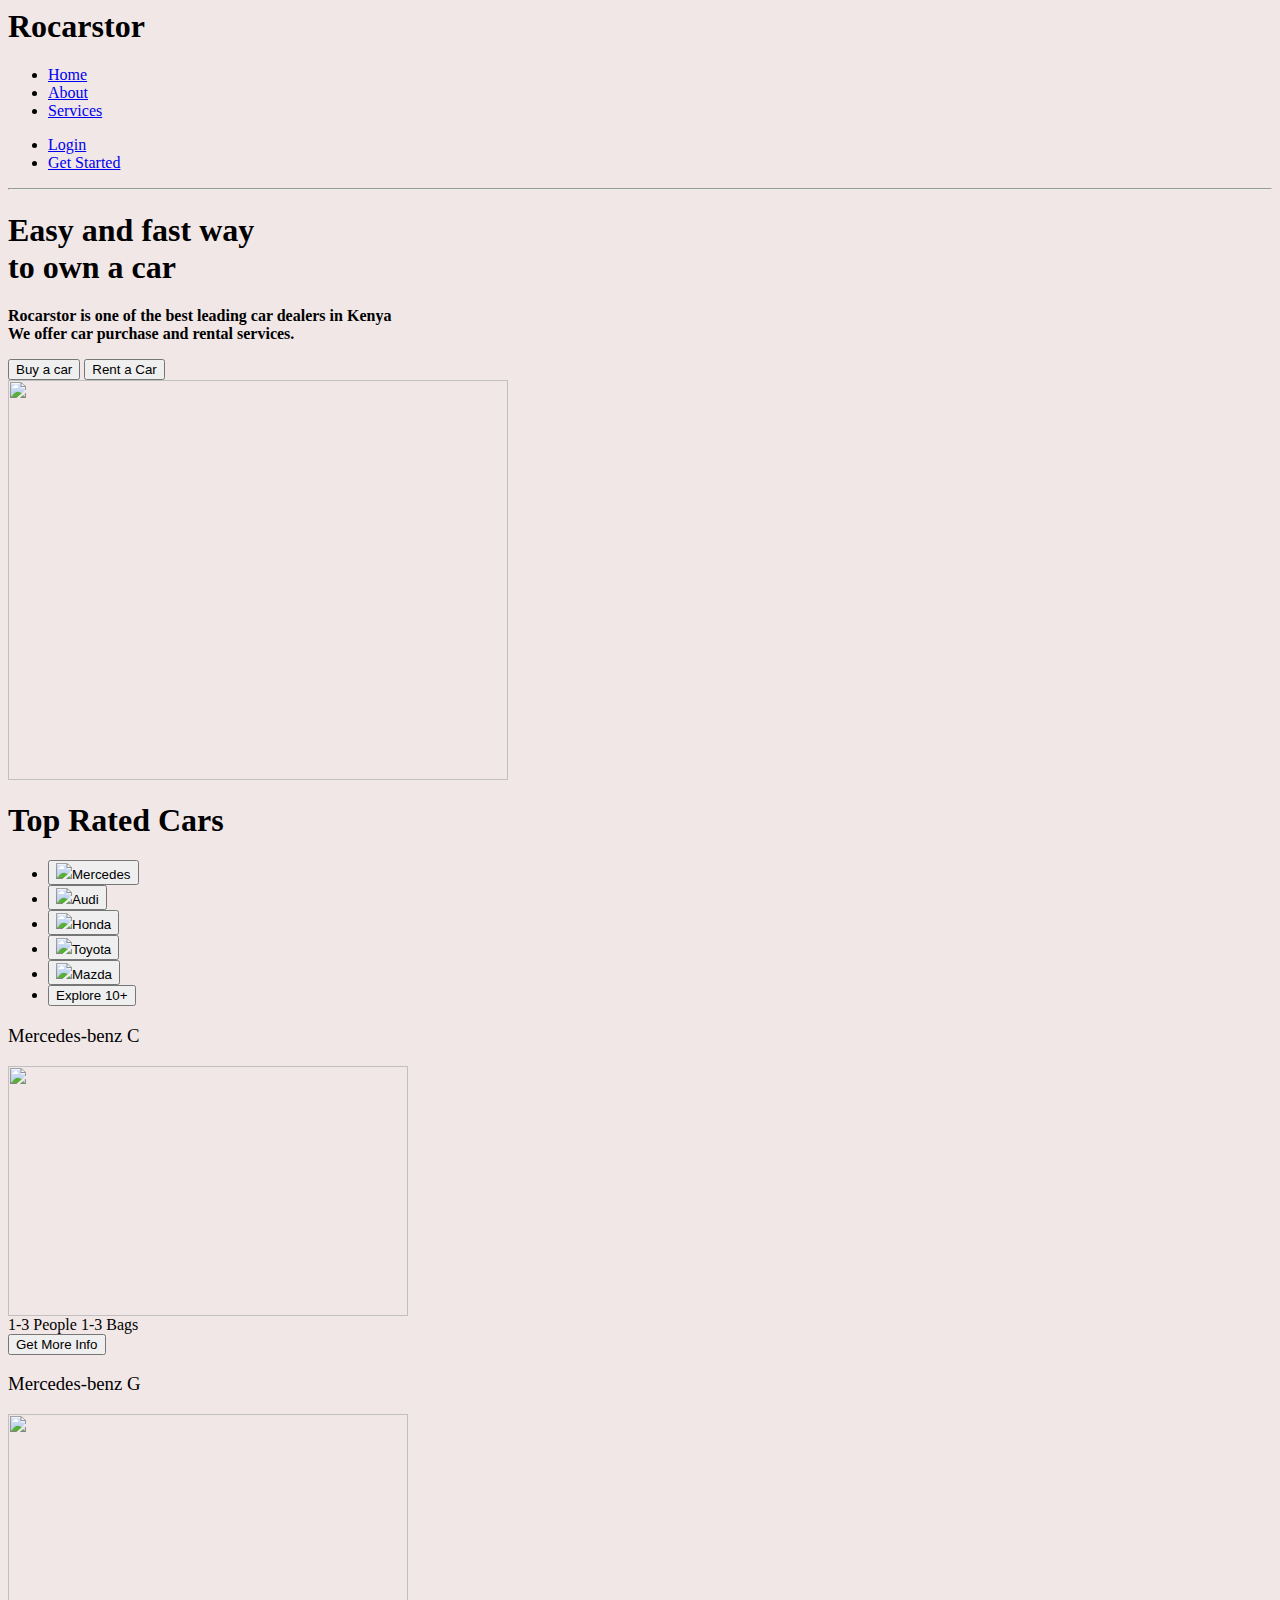
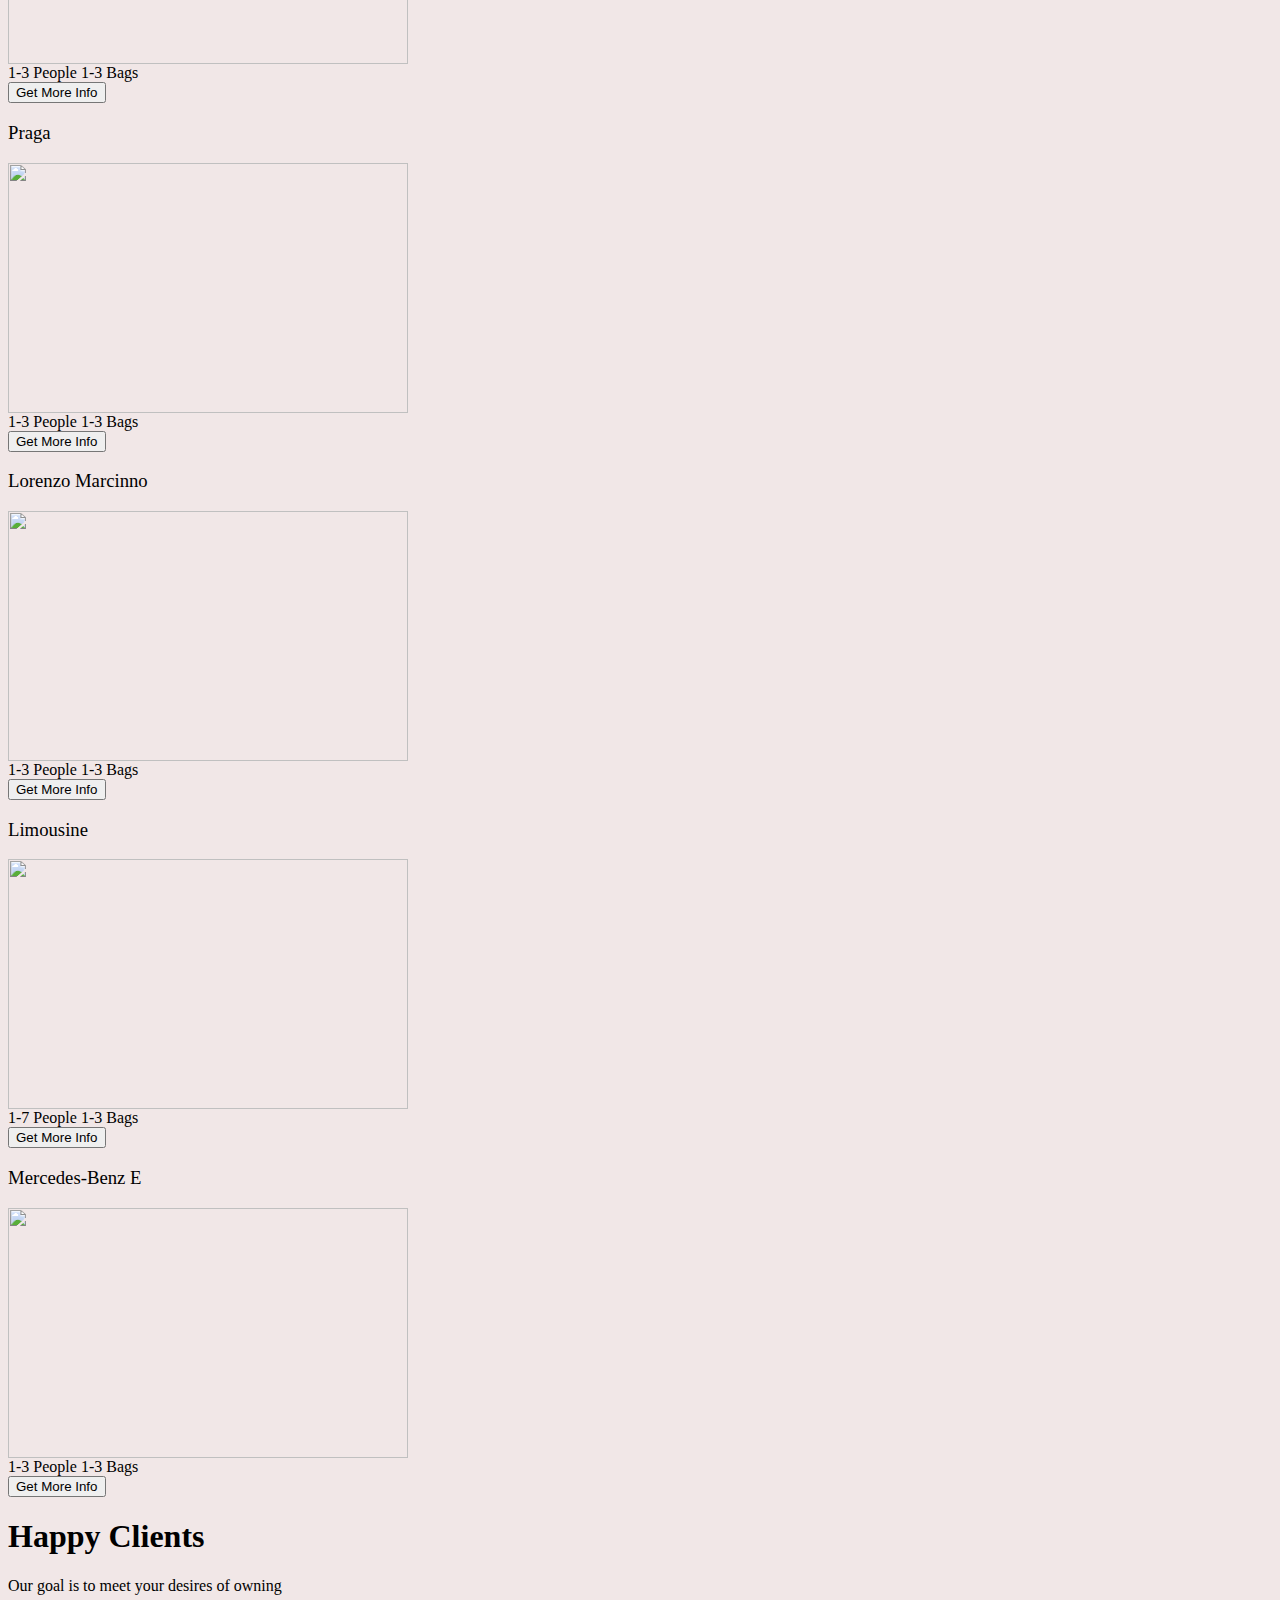
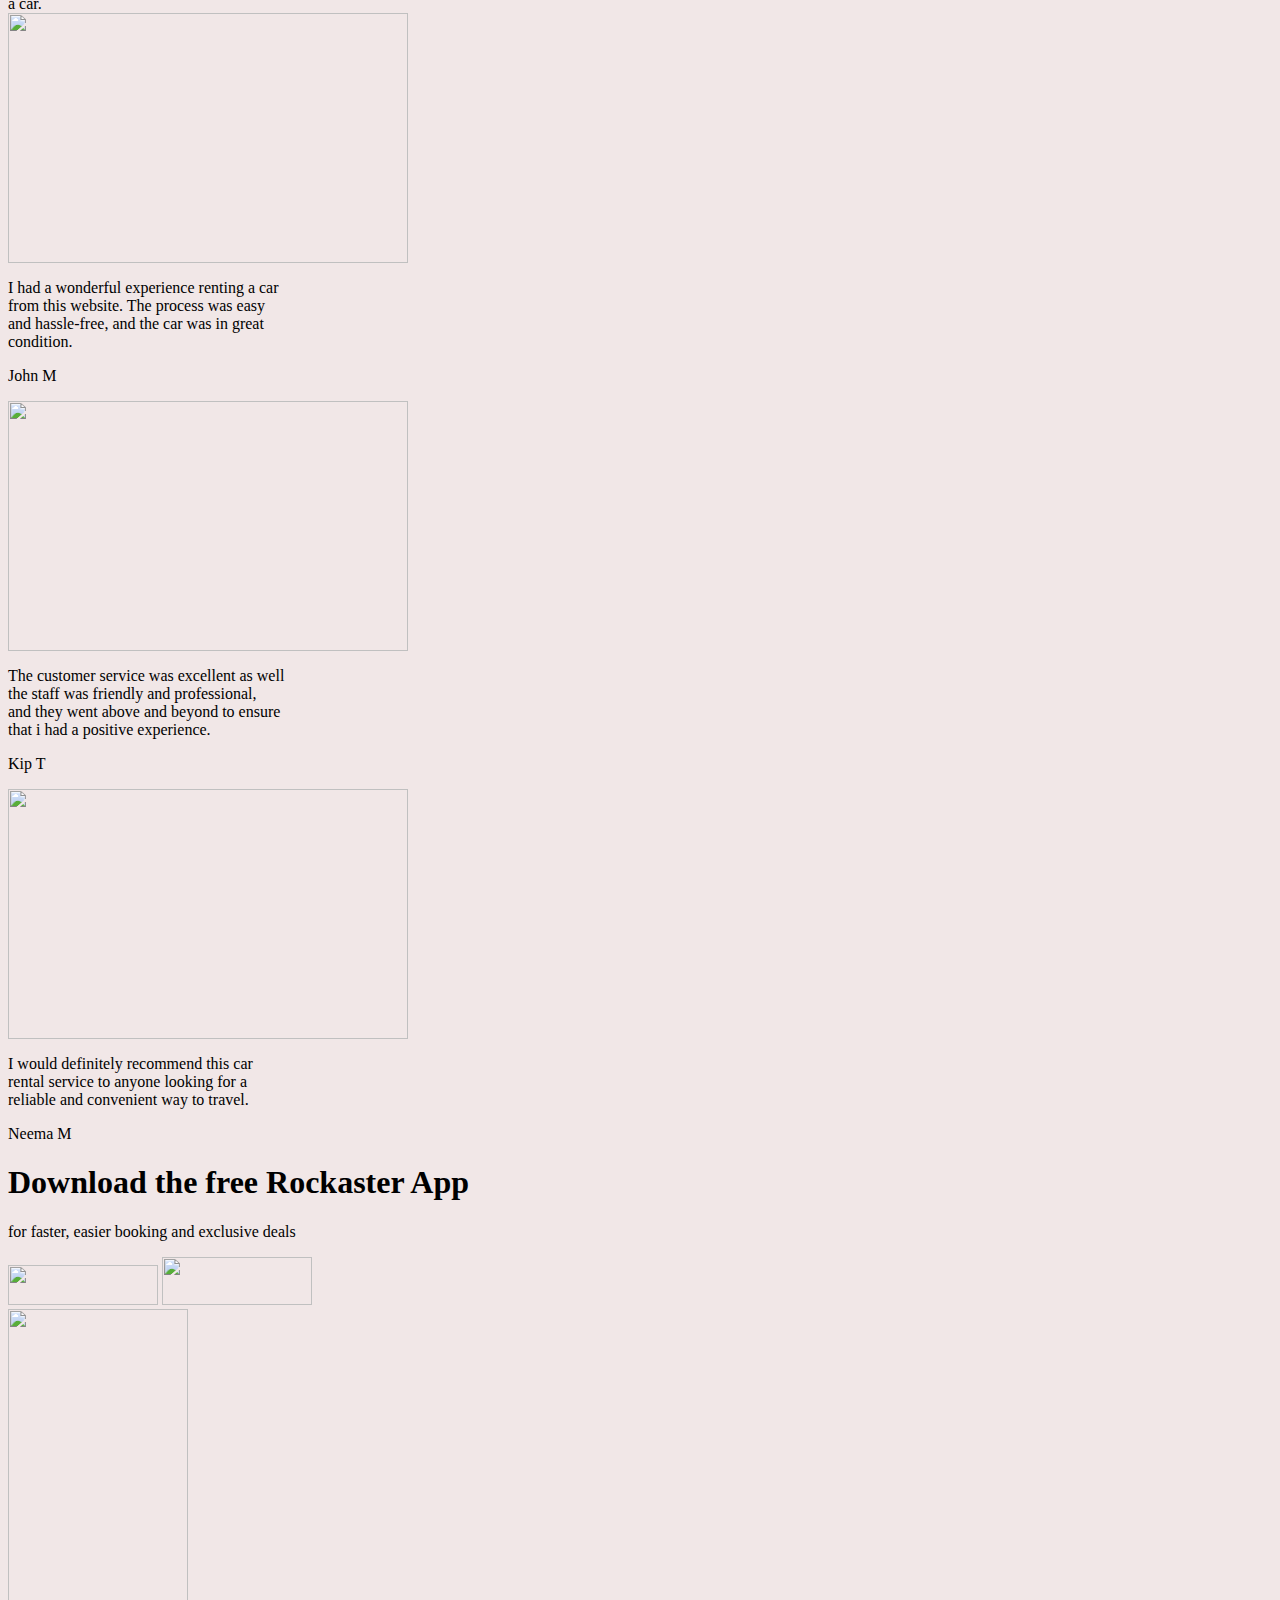
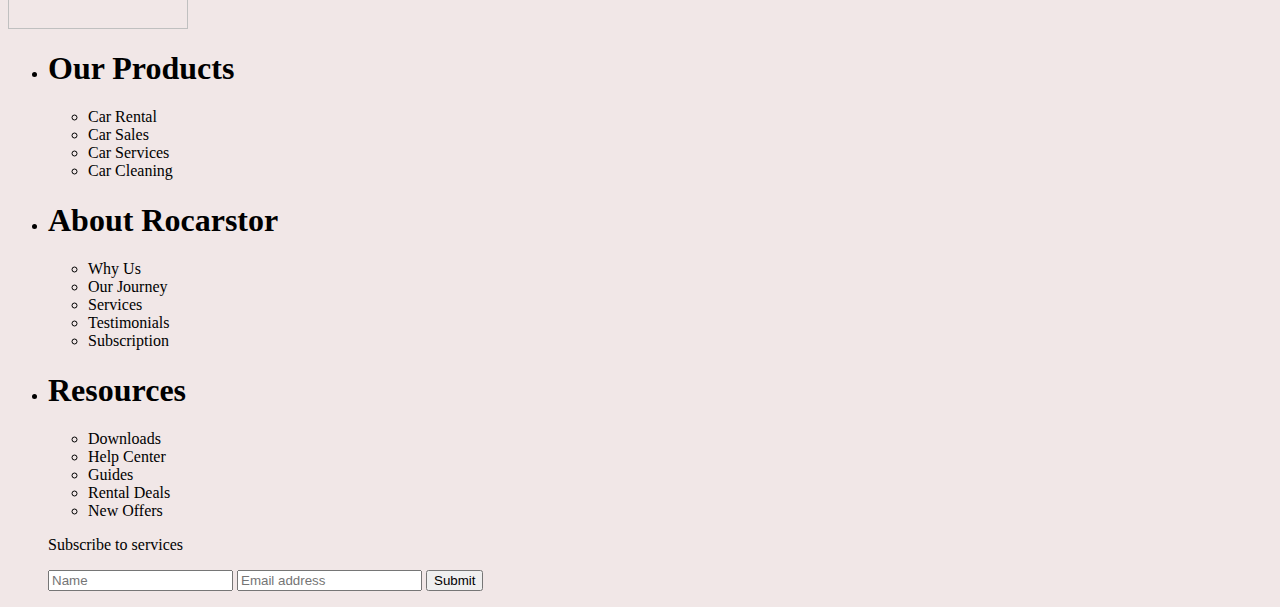
==== index.html @ 13758d60 "index.html" ====
<html lang="en">
    <head>
        <meta charset="UTF-8">
        <meta http-equiv="X-UA-Compatible" content="IE=edge">
        <meta name="viewport" content="width=device-width, initial-scale=1.0">
        <link rel="stylesheet" href="./styles.css">
        <title>Rocarstor</title>
    </head>
    <body>
        <div class="header">
            <h1>Rocarstor</h1>
            <ul class="list1">
                <li><a href="#home">Home</a></li>
                <li><a href="#about">About</a></li>
                <li><a href="#services">Services</a></li>
            </ul>
            <ul class="list2">
                <li><a href="./Login/login.html">Login</a></li>
                <li id="getstarted"><a href="./Login/signup.html">Get Started</a></li>
            </ul>
        </div>
        <hr>
        <div class="body">
            <div class ="one">
                <div class="one-text">
                <h1>Easy and fast way <br>to own a car</h1>
                <p id="rocastar">Rocarstor is one of the best leading car dealers in Kenya<br>
                    We offer car purchase and rental services.</p> 
                    <button class="button-buy">Buy a car</button>
                    <button class="button-rent">Rent a Car</button>
                </div>
                <img class="land" src="./Assets./image 1.png" height="400px" width="500px">
            </div>
            <section id="two">
                <h1>Top Rated Cars</h1>
                <ul>
                    <li><a href="https://www.mercedes-benz.com/en/"><button class="types"><img class="image-icons" src="./Assets./mercedes" />Mercedes</button></a></li>
                    <li><a href="https://www.audi.com/en.html"><button class="types"><img class="image-icons" src="./Assets./audi.png" />Audi</button></a></li>
                    <li><a href="https://www.honda.com/"><button class="types"><img class="image-icons" src="./Assets./honda.png" />Honda</button></a></li>
                    <li><a href="https://www.toyota.com/"><button class="types"><img class="image-icons" src="./Assets./toyots.png" />Toyota</button></a></li>
                    <li><a href="https://www.mazda.com/"><button class="types"><img class="image-icons" src="./Assets./mazda.png" />Mazda</button></a></li>
                    <li><button>Explore 10+</button></li>
    
                </ul>
            </section>
           
         </div>
             <div class="container">
                <section class="car1">
                    <h3>Mercedes-benz C</h3>
                    <img src="./Assets./car images/Rectangle 4.png" height="250px" width="400px">
                    <div class="people1">
                        1-3 People 
                        1-3 Bags
                    </div>
                    <button>Get More Info</button>
                </section>
                <section class="car1">
                    <h3>Mercedes-benz G</h3>
                    <img src="./Assets./car images/Rectangle 5.png" height="250px" width="400px">
                    <div class="people1">
                        1-3 People
                        1-3 Bags
                    </div>
                    <button>Get More Info</button>
                </section>
                <section class="car1">
                    <h3>Praga</h3>
                    <img src="./Assets./car images/Rectangle 6.png" height="250px" width="400px">
                    <div class="people1">
                        1-3 People
                        1-3 Bags
                    </div>
                    <button>Get More Info</button>
                </section>
            </div>
            <div class="container">
            <section class="car1">
                <h3>Lorenzo Marcinno</h3>
                <img src="./Assets./car images/Rectangle 4-1.png" height="250px" width="400px">
                <div class="people1">
                    1-3 People
                    1-3 Bags
                </div>
                <button>Get More Info</button>
            </section>
            <section class="car1">
                <h3>Limousine</h3>
                <img src="./Assets./car images/Rectangle 5-1.png" height="250px" width="400px">
                <div class="people1">
                    1-7 People
                    1-3 Bags
                </div>
                <button>Get More Info</button>
            </section>
            <section class="car1">
                <h3>Mercedes-Benz E</h3>
                <img src="./Assets./car images/Rectangle 6-1.png" height="250px" width="400px">
                <div class="people1">
                    1-3 People
                    1-3 Bags
                </div>
                <button>Get More Info</button>
            </section>
            </div>
    
        
        <div class="clients">
                <h1>Happy Clients</h1>
                Our goal is to meet your desires of owning <br> a car.
        </div>
        <div class="container">
            <section class="clients">
                <img src="./Assets./image 8.png" height="250px" width="400px">
                <p>I had a wonderful experience renting a car <br> from this website.
                    The process was easy<br> and hassle-free, and the car was in great<br>condition.</p> 
                <p class="name">John M</p>
            </section>
    
            <section class="clients">
                <img src="./Assets./image 8.png" height="250px" width="400px">
                <p>The customer service was excellent as well <br> the staff was friendly and professional, <br>
                and they went above and beyond to ensure<br> that i had a positive experience.</p>
                <p class="name">Kip T</p>
            </section>
                <section class="clients">
                    <img src="./Assets./image 8.png" height="250px" width="400px">
                    <p>I would definitely recommend this car <br> rental service to anyone looking for a <br> reliable and convenient 
                    way to travel.</p>
                    <p class="name">Neema M</p>
            </section>
         </div>
         <div class="download">
            <div class="first">
                <div class="txt">
                    <h1>
                        Download the free Rockaster App
                    </h2>
                    <p>for faster, easier booking and exclusive deals</p>
                </div>
                <div class="imgs">
                    <img src="./Assets./App store.png" height="40px" width="150px">
                    <img src="./Assets./Mobiles/Google play store.png" height="48px" width="150px" >
                </div>
            </div>
            <img id="downloads3" src="./Assets./Mobiles/car-rental 1.png" height="320px" width="180px"> 
         </div>
    
        <footer>
            <div class="footer">
                <ul class="list3">
                    <li class="services"><h1>Our Products</h1>
                        <ul>
                            <li>Car Rental</li>
                            <li>Car Sales</li>
                            <li>Car Services</li>
                            <li>Car Cleaning</li>
                        </ul>
                    </li>
                    
                    <li class="about"><h1>About Rocarstor</h1>
                        <ul>
                            <li>Why Us</li>
                            <li>Our Journey</li>
                            <li>Services</li>
                            <li>Testimonials</li>
                            <li>Subscription</li>
                        </ul>
                    </li>
                    
                    <li class="resources"><h1>Resources</h1>
                        <ul>
                            <li>Downloads</li>
                            <li>Help Center</li>
                            <li>Guides</li>
                            <li>Rental Deals</li>
                            <li>New Offers</li>
                        </ul>
                    </li>
                    <form>
                        <p>Subscribe to services</p>
                        <input type="text" placeholder="Name">
                        <input type="email" placeholder="Email address">
                        <input type="submit" value="Submit">
                    </form>
                </ul>
            </div>
        </footer>
    </body>
    </html>
---- styles.css ----
body{
    background-color: rgb(241,231,231)
}
.biko{
    height: 400px;
    width: 400px;
    float: right;
}
nav{
    margin-top: 0PX;
    padding-top: 0PX;
    background-color: grey;
}
nav li{
    font-size: 20px;
    padding: 10px;
    margin: 0px;
    display: inline-block;
    word-wrap: 100%;
}
.colum{
    float: left;
    width: 50%;
}
.mmh{
    color: black;
    font-family: sans-serif;
    font-size: xx-large;
    font-weight: 600;
}
.one ,hi{
    font-family: 'Times New Roman', Times, serif;
    font-weight: bold;

}
.three{
font-family: 'Times New Roman', Times, serif;
background-color: antiquewhite;
font-size: medium;
font-weight: 200;
}

.four{
    display: flex;
    display: inline-block;
}
h3.bio-header {
    font-size: 40px;
    top: -50px;
    font-family: 'Lucida Sans', 'Lucida Sans Regular', 'Lucida Grande', 'Lucida Sans Unicode', Geneva, Verdana, sans-serif;

}
.five{
    font-family: italic;
    flex-wrap: wrap;
    background-color: rgb(201, 230, 230);
    
}
h3{
    font-weight: 500;
}
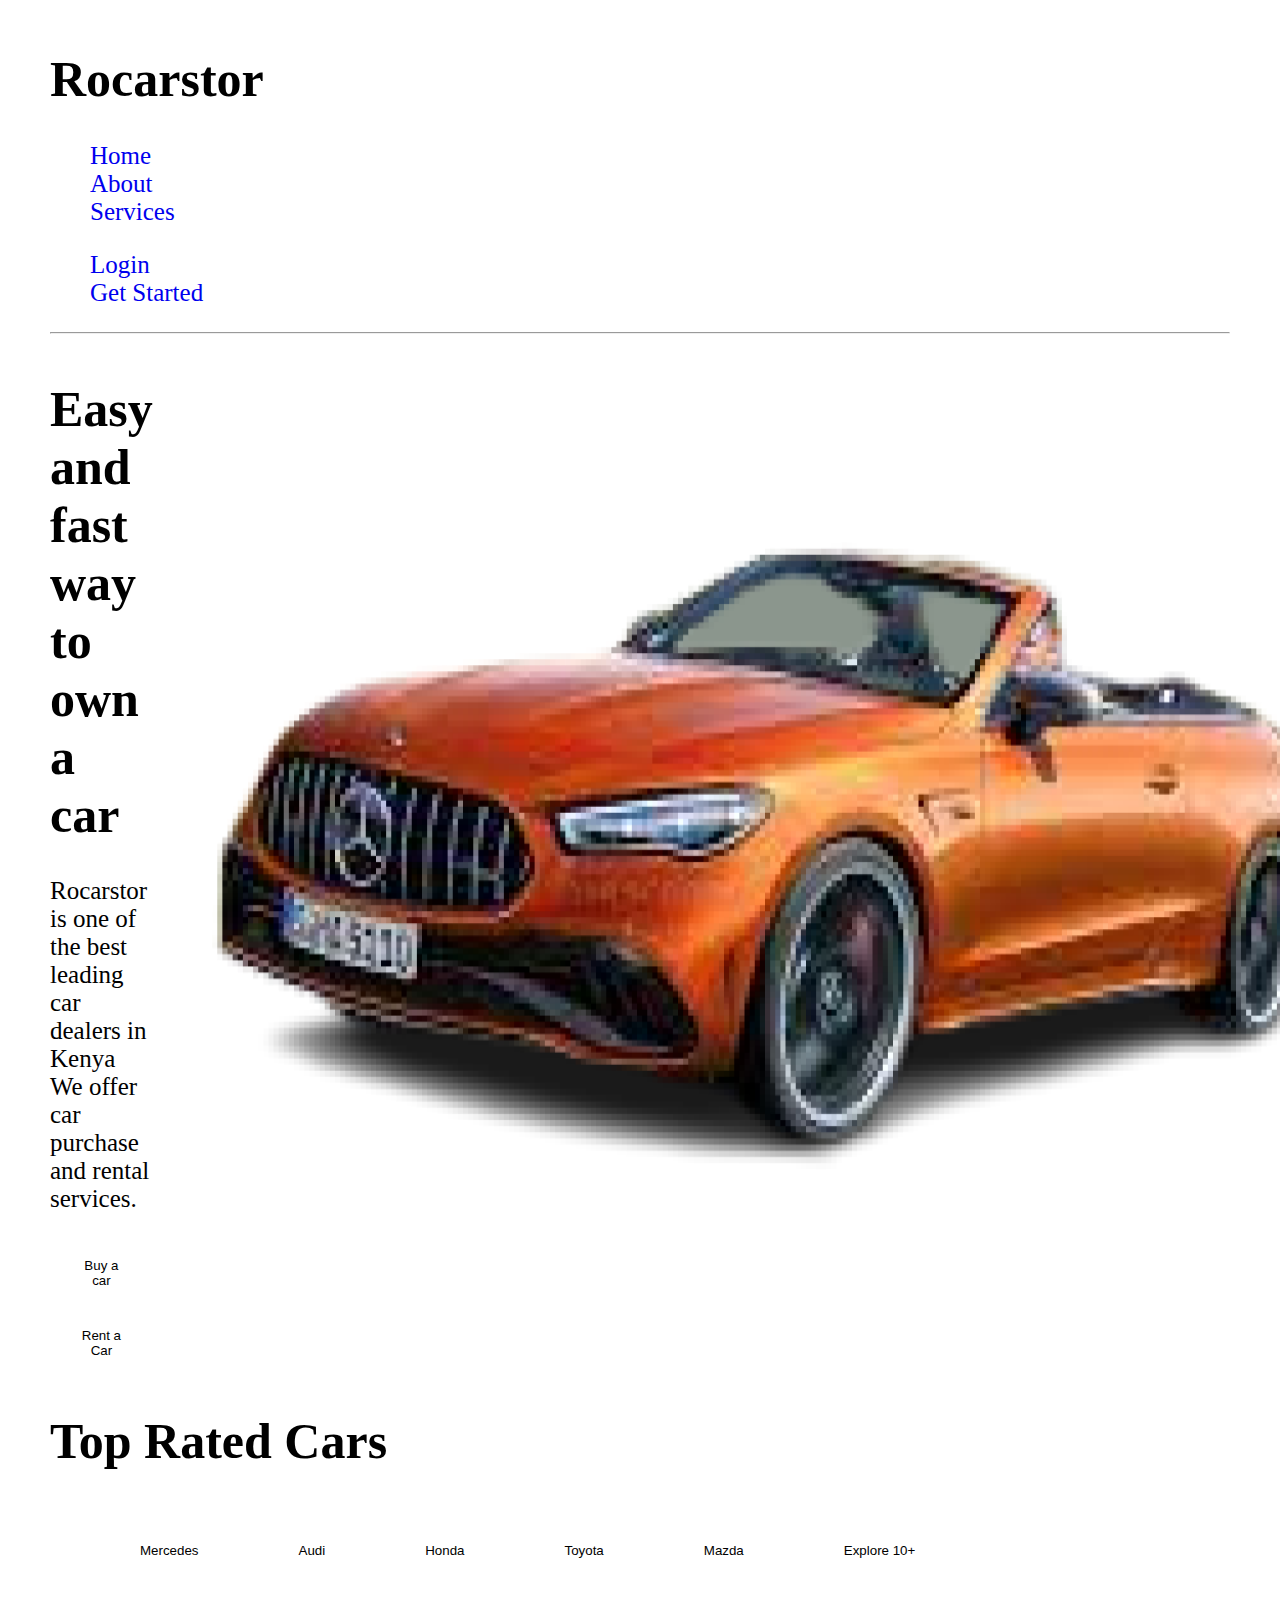
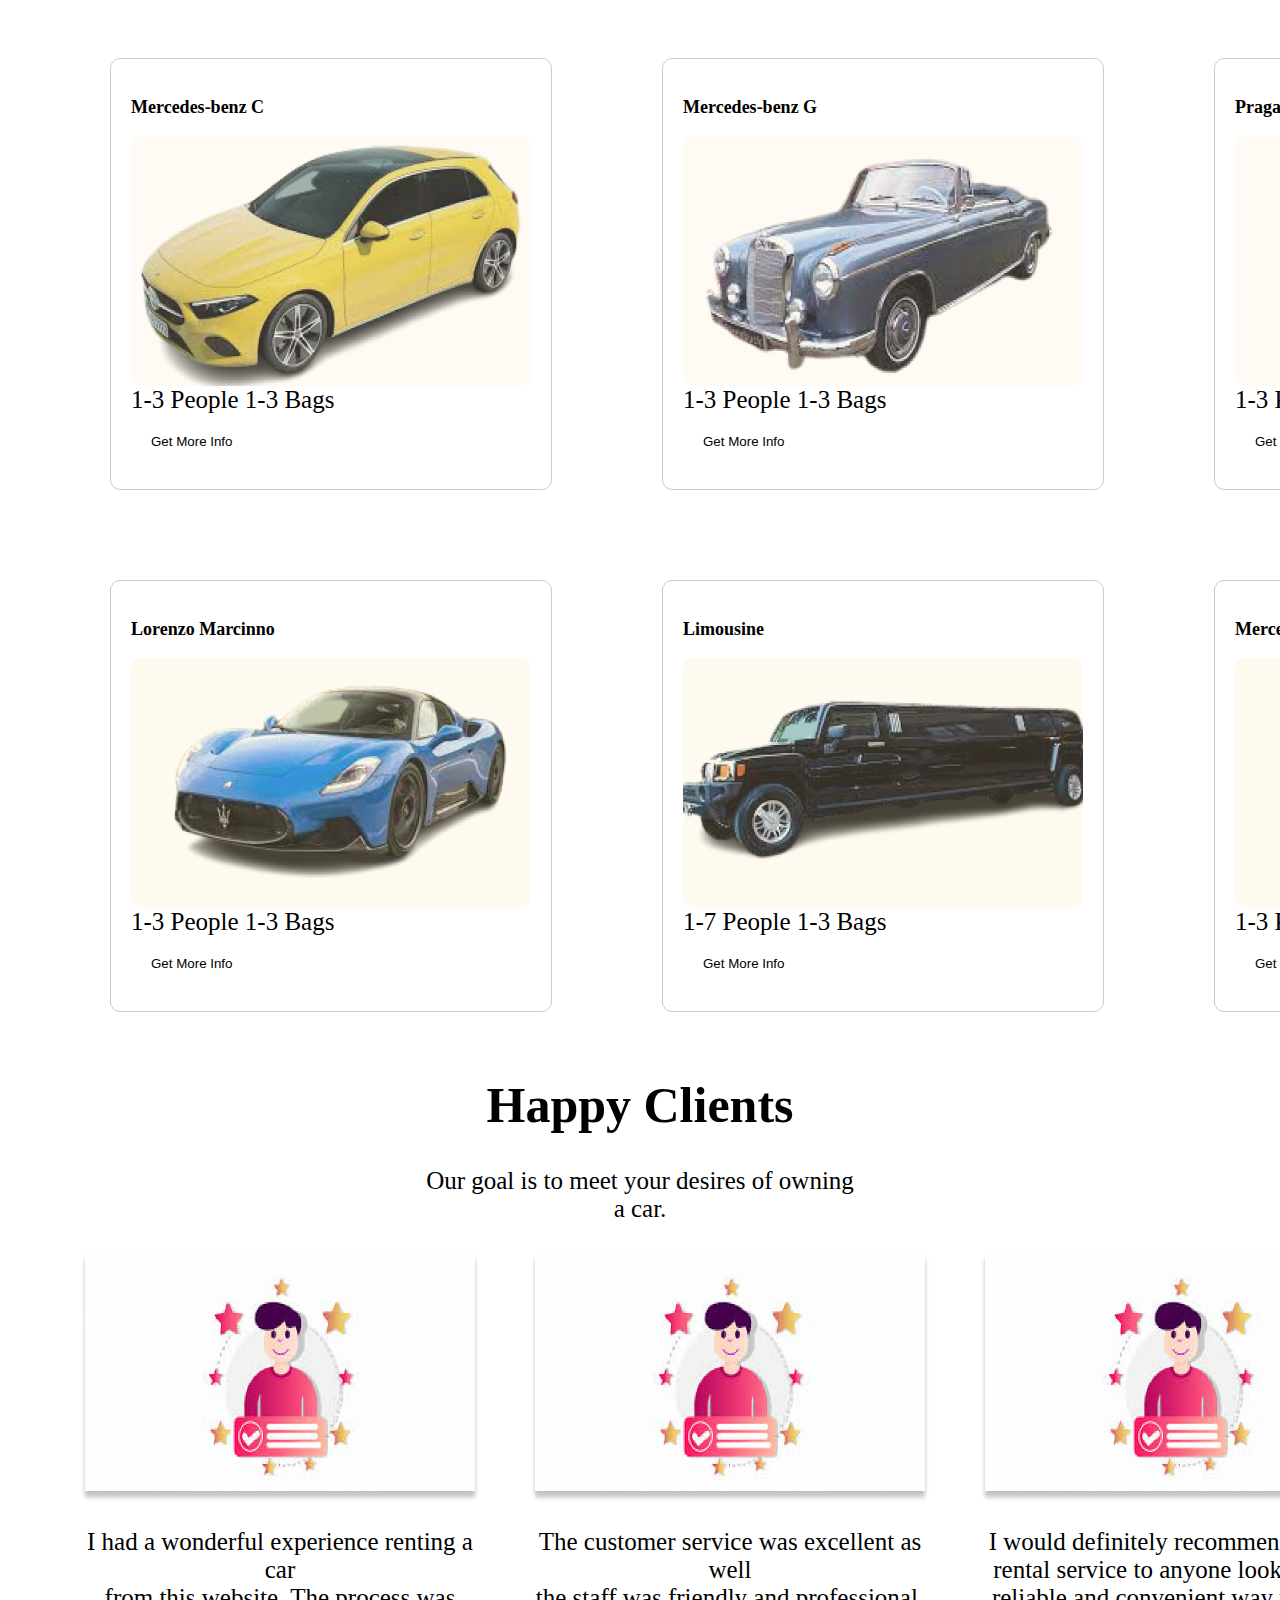
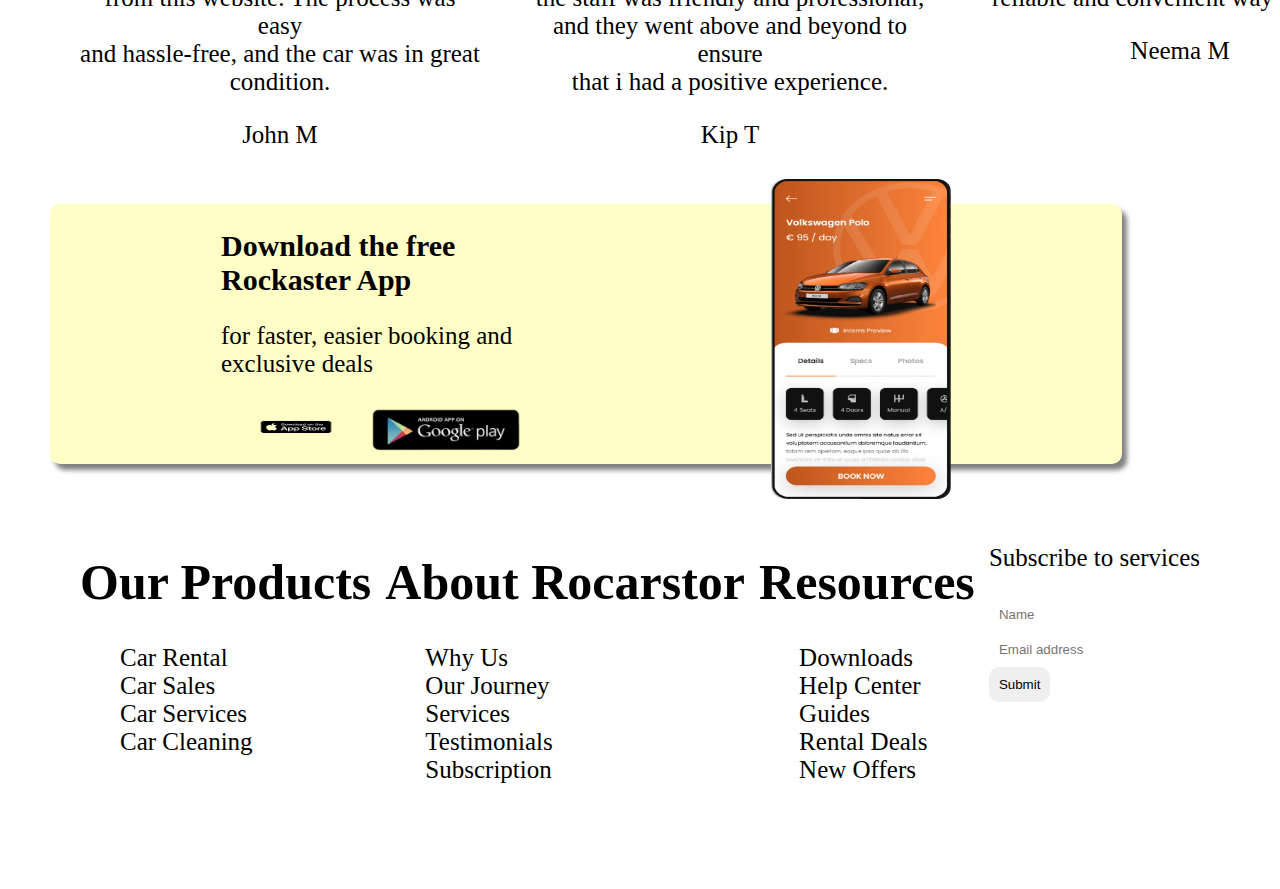
==== commit 058e0cfe: "updated html" ====
--- a/index.html
+++ b/index.html
@@ -1,83 +1,60 @@
 <html lang="en">
-    <head>
-        <meta charset="UTF-8">
-        <meta http-equiv="X-UA-Compatible" content="IE=edge">
-        <meta name="viewport" content="width=device-width, initial-scale=1.0">
-        <link rel="stylesheet" href="./styles.css">
-        <title>Rocarstor</title>
-    </head>
-    <body>
-        <div class="header">
-            <h1>Rocarstor</h1>
-            <ul class="list1">
-                <li><a href="#home">Home</a></li>
-                <li><a href="#about">About</a></li>
-                <li><a href="#services">Services</a></li>
+<head>
+    <link rel="stylesheet" href="./styles.css">
+    <title>Rocarstor</title>
+</head>
+<body>
+    <div class="elsa">
+        <h1>Rocarstor</h1>
+        <ul class="list1">
+            <li><a href="#home">Home</a></li>
+            <li><a href="#about">About</a></li>
+            <li><a href="#services">Services</a></li>
+        </ul>
+        <ul class="list2">
+            <li><a href="./Login/login.html">Login</a></li>
+            <li id="getstarted"><a href="./Login/signup.html">Get Started</a></li>
+        </ul>
+    </div>
+    <hr>
+    <div class="body">
+        <div class ="one">
+            <div class="one-text">
+            <h1>Easy and fast way <br>to own a car</h1>
+            <p id="rocastar">Rocarstor is one of the best leading car dealers in Kenya<br>
+                We offer car purchase and rental services.</p> 
+                <button class="button-buy">Buy a car</button>
+                <button class="button-rent">Rent a Car</button>
+            </div>
+            <img class="merc1" src="./image 1.png">
+        </div>
+        <section id="two">
+            <h1>Top Rated Cars</h1>
+            <ul>
+                <li><button class="buko">Mercedes</button></a></li>
+                <li><button class="buko">Audi</button></a></li>
+                <li><button class="buko">Honda</button></a></li>
+                <li><button class="buko">Toyota</button></a></li>
+                <li><button class="buko">Mazda</button></a></li>
+                <li><button>Explore 10+</button></li>
+
             </ul>
-            <ul class="list2">
-                <li><a href="./Login/login.html">Login</a></li>
-                <li id="getstarted"><a href="./Login/signup.html">Get Started</a></li>
-            </ul>
-        </div>
-        <hr>
-        <div class="body">
-            <div class ="one">
-                <div class="one-text">
-                <h1>Easy and fast way <br>to own a car</h1>
-                <p id="rocastar">Rocarstor is one of the best leading car dealers in Kenya<br>
-                    We offer car purchase and rental services.</p> 
-                    <button class="button-buy">Buy a car</button>
-                    <button class="button-rent">Rent a Car</button>
+        </section>
+       
+     </div>
+         <div class="container">
+            <section class="car1">
+                <h3>Mercedes-benz C</h3>
+                <img src="./Rectangle 4.png" height="250px" width="400px">
+                <div class="people1">
+                    1-3 People 
+                    1-3 Bags
                 </div>
-                <img class="land" src="./Assets./image 1.png" height="400px" width="500px">
-            </div>
-            <section id="two">
-                <h1>Top Rated Cars</h1>
-                <ul>
-                    <li><a href="https://www.mercedes-benz.com/en/"><button class="types"><img class="image-icons" src="./Assets./mercedes" />Mercedes</button></a></li>
-                    <li><a href="https://www.audi.com/en.html"><button class="types"><img class="image-icons" src="./Assets./audi.png" />Audi</button></a></li>
-                    <li><a href="https://www.honda.com/"><button class="types"><img class="image-icons" src="./Assets./honda.png" />Honda</button></a></li>
-                    <li><a href="https://www.toyota.com/"><button class="types"><img class="image-icons" src="./Assets./toyots.png" />Toyota</button></a></li>
-                    <li><a href="https://www.mazda.com/"><button class="types"><img class="image-icons" src="./Assets./mazda.png" />Mazda</button></a></li>
-                    <li><button>Explore 10+</button></li>
-    
-                </ul>
+                <button>Get More Info</button>
             </section>
-           
-         </div>
-             <div class="container">
-                <section class="car1">
-                    <h3>Mercedes-benz C</h3>
-                    <img src="./Assets./car images/Rectangle 4.png" height="250px" width="400px">
-                    <div class="people1">
-                        1-3 People 
-                        1-3 Bags
-                    </div>
-                    <button>Get More Info</button>
-                </section>
-                <section class="car1">
-                    <h3>Mercedes-benz G</h3>
-                    <img src="./Assets./car images/Rectangle 5.png" height="250px" width="400px">
-                    <div class="people1">
-                        1-3 People
-                        1-3 Bags
-                    </div>
-                    <button>Get More Info</button>
-                </section>
-                <section class="car1">
-                    <h3>Praga</h3>
-                    <img src="./Assets./car images/Rectangle 6.png" height="250px" width="400px">
-                    <div class="people1">
-                        1-3 People
-                        1-3 Bags
-                    </div>
-                    <button>Get More Info</button>
-                </section>
-            </div>
-            <div class="container">
             <section class="car1">
-                <h3>Lorenzo Marcinno</h3>
-                <img src="./Assets./car images/Rectangle 4-1.png" height="250px" width="400px">
+                <h3>Mercedes-benz G</h3>
+                <img src="./Rectangle 5.png" height="250px" width="400px">
                 <div class="people1">
                     1-3 People
                     1-3 Bags
@@ -85,106 +62,260 @@
                 <button>Get More Info</button>
             </section>
             <section class="car1">
-                <h3>Limousine</h3>
-                <img src="./Assets./car images/Rectangle 5-1.png" height="250px" width="400px">
-                <div class="people1">
-                    1-7 People
-                    1-3 Bags
-                </div>
-                <button>Get More Info</button>
-            </section>
-            <section class="car1">
-                <h3>Mercedes-Benz E</h3>
-                <img src="./Assets./car images/Rectangle 6-1.png" height="250px" width="400px">
+                <h3>Praga</h3>
+                <img src="./Rectangle 6.png" height="250px" width="400px">
                 <div class="people1">
                     1-3 People
                     1-3 Bags
                 </div>
                 <button>Get More Info</button>
             </section>
-            </div>
+        </div>
+        <div class="container">
+        <section class="car1">
+            <h3>Lorenzo Marcinno</h3>
+            <img src="./Rectangle 4-1.png" height="250px" width="400px">
+            <div class="people1">
+                1-3 People
+                1-3 Bags
+            </div>
+            <button>Get More Info</button>
+        </section>
+        <section class="car1">
+            <h3>Limousine</h3>
+            <img src="./Rectangle 5-1.png" height="250px" width="400px">
+            <div class="people1">
+                1-7 People
+                1-3 Bags
+            </div>
+            <button>Get More Info</button>
+        </section>
+        <section class="car1">
+            <h3>Mercedes-Benz E</h3>
+            <img src="./Rectangle 6-1.png" height="250px" width="400px">
+            <div class="people1">
+                1-3 People
+                1-3 Bags
+            </div>
+            <button>Get More Info</button>
+        </section>
+        </div>
+
     
+    <div class="clients">
+            <h1>Happy Clients</h1>
+            Our goal is to meet your desires of owning <br> a car.
+    </div>
+    <div class="container">
+        <section class="clients">
+            <img src="./image 8.png" height="250px" width="400px">
+            <p>I had a wonderful experience renting a car <br> from this website.
+                The process was easy<br> and hassle-free, and the car was in great<br>condition.</p> 
+            <p class="name">John M</p>
+        </section>
+
+        <section class="clients">
+            <img src="./image 8.png" height="250px" width="400px">
+            <p>The customer service was excellent as well <br> the staff was friendly and professional, <br>
+            and they went above and beyond to ensure<br> that i had a positive experience.</p>
+            <p class="name">Kip T</p>
+        </section>
+            <section class="clients">
+                <img src="./image 8.png" height="250px" width="400px">
+                <p>I would definitely recommend this car <br> rental service to anyone looking for a <br> reliable and convenient 
+                way to travel.</p>
+                <p class="name">Neema M</p>
+        </section>
+     </div> 
+     <div class="download">
+        <div class="first">
+            <div class="txt">
+                <h1>
+                    Download the free Rockaster App
+                </h2>
+                <p>for faster, easier booking and exclusive deals</p>
+            </div>
+            <div class="imgs">
+                <img src="./App store.png" height="40px" width="150px">
+                <img src="./Google play store.png" height="48px" width="150px" >
+            </div>
+        </div>
+        <img id="downloads3" src="./car-rental 1.png" height="320px" width="180px"> 
+     </div>
+
+    <footer>
+        <div class="footer">
+            <ul class="list3">
+                <li class="services"><h1>Our Products</h1>
+                    <ul>
+                        <li>Car Rental</li>
+                        <li>Car Sales</li>
+                        <li>Car Services</li>
+                        <li>Car Cleaning</li>
+                    </ul>
+                </li>
+                
+                <li class="about"><h1>About Rocarstor</h1>
+                    <ul>
+                        <li>Why Us</li>
+                        <li>Our Journey</li>
+                        <li>Services</li>
+                        <li>Testimonials</li>
+                        <li>Subscription</li>
+                    </ul>
+                </li>
+                
+                <li class="resources"><h1>Resources</h1>
+                    <ul>
+                        <li>Downloads</li>
+                        <li>Help Center</li>
+                        <li>Guides</li>
+                        <li>Rental Deals</li>
+                        <li>New Offers</li>
+                    </ul>
+                </li>
+                <form>
+                    <p>Subscribe to services</p>
+                    <input type="text" placeholder="Name">
+                    <input type="email" placeholder="Email address">
+                    <input type="submit" value="Submit">
+                </form>
+            </ul>
+        </div>
+    </footer>
+</body>
+</html>
+
+
+<!-- <!DOCTYPE html>
+<html lang="en">
+<head>
+    <meta charset="UTF-8">
+    <meta http-equiv="X-UA-Compatible" content="IE=edge">
+    <meta name="viewport" content="width=, initial-scale=1.0">
+    <title>own cars faster</title>
+    <link rel="stylesheet" href="styles.css">
+</head>
+<body>
+   <nav>
+   <ul>
+    <li><a href="us">ROCASTOR</a></li>
+    <li><a href="H">HOME</a></li>
+    <li><a href="me">ABOUT</a></li>
+    <li><a href="S">SERVICES</a></li>
+    <li><a href="LOGS">LOG IN</a></li>
+    <li><a href="gs">GET STARTED</a></li>
+   </ul>
+   </nav>
+   <img class="biko" src="image 1.png" alt="">
+    
+    <div class="mmh">
+    <p>Easy and fast way to own a car.</p>
+    <p>Rocarstar is one of the best leading cars in kenya.<br>
+        We offer car purchase and rental service.
+        <a href="buy a car">Buy a car</a>
+        <a href="Rent a car">Rent a car</a>
+    </p>
+</div>
+
+    <br>
+    <div class="one">
+        <h1>Top Rated Cars</h1>
+        <ol>
+            <li>Mercedes Benz C IMG</li>
+            <li>Mercedes Benz G</li>
+            <li>praga</li>
+            <li>lorenzo Marcinno</li>
+            <li>limousine</li>
+            <li>Mercedes benz E</li>
+        </ol>
+    </div>
+    <div row>
+        <table>
+    <img src="Rectangle 4.png" alt="">
+    <img src="Rectangle 5.png" alt="">
+    <img src="Rectangle 6.png" alt="">
+    <img src="Rectangle 4-1.png" alt="">
+    <img src="Rectangle 5-1.png" alt="">
+    <img src="Rectangle 6-1.png" alt="">
+        </table>
+</div>
+
+    <br>
+    <div class="three">
+        <h2>Happy Clients</h2>
+        <p>ower goal is to meet your desires of owning <br>
+        a car</p>
+        <img src="image 8.png" alt="">
+        <p>i had a fantastic service from of cause the best and the most reliable cars company globaly.i had rent my dream car on my wedding at a very affordable price and offcause in good condition.</p>
+
+        <img src="image 8.png" alt="">
+        <p>If you want the best customer service for renting a car just visit Rocarstar.The service are amaizing and good relations , am talking this out of experience.For sure they are the best.</p>
+
+        <img src="image 8.png" alt="">
+        <p>Are you looking for a place to buy a car.Visit Rocarstar for the best and long lasting machines , with warrants that is suitable and for affordable prices.Rocarstar also allows one to own cars on loans that are customer frienly</p>
+        </div>
+
+
+        <br>
+        <div class="four">
+            <img src="car-rental 1.png" alt="">
+            <h3 class="bio header">download the free <br>
+            Rocarstar App</h3>
+            <p>For faster, Easierbooking and exclusive deals</p>
+            <img src="App store.png" alt="">
+            <img src="Google play store.png" alt="">
+        </div>
+
+        <br>
+        <div class="five">
+            <h3>About Rocarstar</h3>
+            <p>Rocarstar started in 1974.Just like the other companies its was a small developing company.In 2000 the company started growing and there were many investors.By the power of God now the company is among the best car dealers internationally</p>
+            <p>We try all our best to reach our customers services and meet their satisfaction</p>
+            <p>You should all try our company because we believe to be the best in reaching out to your desire.And we also offer room for negotiation</p>
+        </div>
+
+        <br>
+        <div >
+            <h3>our service</h3>
+            <ul>
+                <li>Car Rentals</li>
+                <li>Car Sales</li>
+                <li>Car Services</li>
+                <li>Car Cleaning</li>
+                <li>Park Tour</li>
+            </ul>
+
+            <div class="row">
+                <div class="contact-details">
+                        <div class="column-about"> 
+                <h2><em>CONTACT ME:</em>-</h2>
+                        <a href="https://web.whatsapp/?" target="_blank"><li class="details"><img class="details" src="WhatsApp.svg.png" alt=""></li></a>
+                        <a href="https://instragram.com" target="_parent"><li class="details"><img class="details" src="insta.png" alt=""></li></a>
+                        <a href="https://twitter.com/"><li class="details"><img class="details" src="twiter.png" alt=""></li></a>
+            </div>
+                </div>
+            </div>
+            contact section 
+        <div class="row">
+            <div class="contact">
+                <div class="contact-column">
+                    <form action="/">
+                      <label for="firstname">First Name</label>
+                      <input type="text" id="firstname" name="firstname" placeholder="First name..">
+                      <label for="lastname">Last Name</label>
+                      <input type="text" id="lname" name="lastname" placeholder="Last name">
+                      <label for="phoneNumber">Phone Number</label>
+                      <input type="text" id="phonenumber" name="phonenumber" placeholder="phone number">
+                      <label for="message">Message</label>
+                      <textarea id="message" name="subject" placeholder="Write me a message .." style="height:150px"></textarea>
+                      <input type="Submit" value="Submit">
+                    </form>
+                  </div>
+        </div>
         
-        <div class="clients">
-                <h1>Happy Clients</h1>
-                Our goal is to meet your desires of owning <br> a car.
-        </div>
-        <div class="container">
-            <section class="clients">
-                <img src="./Assets./image 8.png" height="250px" width="400px">
-                <p>I had a wonderful experience renting a car <br> from this website.
-                    The process was easy<br> and hassle-free, and the car was in great<br>condition.</p> 
-                <p class="name">John M</p>
-            </section>
-    
-            <section class="clients">
-                <img src="./Assets./image 8.png" height="250px" width="400px">
-                <p>The customer service was excellent as well <br> the staff was friendly and professional, <br>
-                and they went above and beyond to ensure<br> that i had a positive experience.</p>
-                <p class="name">Kip T</p>
-            </section>
-                <section class="clients">
-                    <img src="./Assets./image 8.png" height="250px" width="400px">
-                    <p>I would definitely recommend this car <br> rental service to anyone looking for a <br> reliable and convenient 
-                    way to travel.</p>
-                    <p class="name">Neema M</p>
-            </section>
-         </div>
-         <div class="download">
-            <div class="first">
-                <div class="txt">
-                    <h1>
-                        Download the free Rockaster App
-                    </h2>
-                    <p>for faster, easier booking and exclusive deals</p>
-                </div>
-                <div class="imgs">
-                    <img src="./Assets./App store.png" height="40px" width="150px">
-                    <img src="./Assets./Mobiles/Google play store.png" height="48px" width="150px" >
-                </div>
-            </div>
-            <img id="downloads3" src="./Assets./Mobiles/car-rental 1.png" height="320px" width="180px"> 
-         </div>
-    
-        <footer>
-            <div class="footer">
-                <ul class="list3">
-                    <li class="services"><h1>Our Products</h1>
-                        <ul>
-                            <li>Car Rental</li>
-                            <li>Car Sales</li>
-                            <li>Car Services</li>
-                            <li>Car Cleaning</li>
-                        </ul>
-                    </li>
-                    
-                    <li class="about"><h1>About Rocarstor</h1>
-                        <ul>
-                            <li>Why Us</li>
-                            <li>Our Journey</li>
-                            <li>Services</li>
-                            <li>Testimonials</li>
-                            <li>Subscription</li>
-                        </ul>
-                    </li>
-                    
-                    <li class="resources"><h1>Resources</h1>
-                        <ul>
-                            <li>Downloads</li>
-                            <li>Help Center</li>
-                            <li>Guides</li>
-                            <li>Rental Deals</li>
-                            <li>New Offers</li>
-                        </ul>
-                    </li>
-                    <form>
-                        <p>Subscribe to services</p>
-                        <input type="text" placeholder="Name">
-                        <input type="email" placeholder="Email address">
-                        <input type="submit" value="Submit">
-                    </form>
-                </ul>
-            </div>
-        </footer>
-    </body>
-    </html>+
+   
+   
+</body>
+</html>  -->--- a/styles.css
+++ b/styles.css
@@ -1,65 +1,182 @@
-body{
-    background-color: rgb(241,231,231)
+*{
+    border-radius: 10px;
 }
-.biko{
-    height: 400px;
-    width: 400px;
-    float: right;
-}
-nav{
-    margin-top: 0PX;
-    padding-top: 0PX;
-    background-color: grey;
-}
-nav li{
-    font-size: 20px;
+body {
+    margin: 40px;
     padding: 10px;
-    margin: 0px;
-    display: inline-block;
-    word-wrap: 100%;
-}
-.colum{
-    float: left;
-    width: 50%;
-}
-.mmh{
-    color: black;
-    font-family: sans-serif;
-    font-size: xx-large;
-    font-weight: 600;
-}
-.one ,hi{
-    font-family: 'Times New Roman', Times, serif;
-    font-weight: bold;
-
-}
-.three{
-font-family: 'Times New Roman', Times, serif;
-background-color: antiquewhite;
-font-size: medium;
-font-weight: 200;
+    font-size: 25px;
 }
 
-.four{
+.header {
     display: flex;
-    display: inline-block;
-}
-h3.bio-header {
-    font-size: 40px;
-    top: -50px;
-    font-family: 'Lucida Sans', 'Lucida Sans Regular', 'Lucida Grande', 'Lucida Sans Unicode', Geneva, Verdana, sans-serif;
-
-}
-.five{
-    font-family: italic;
-    flex-wrap: wrap;
-    background-color: rgb(201, 230, 230);
-    
+    justify-content: space-between;
+    align-items: center;
 }
 h3{
-    font-weight: 500;
+    font-size: 18px;
+}
+.header ul {
+    list-style: none;
+    margin: 0;
+    padding: 0;
+    display: flex;
+}
+
+.header ul li {
+    padding: 30px;
+}
+
+.header ul li:hover{
+    box-shadow: 5px 5px 5px gray;
+    background-color: var(--orange);
+    margin: 2px;
+}
+
+.header ul li a {
+    text-decoration: none;
+    color: #333;
+    font-weight: bold;
+}
+ul{
+    list-style: none;
 }
 
 
 
+.list3{
+    display: flex;
+    justify-content: space-between;
+    padding: 30px;
+}
+form input{
+    border: 3px solid var(--orange);
+    display: flex;
+    padding: 10px;
+}
 
+#getstarted{
+    background-color: var(--orange);
+}
+
+
+.image-icons {
+    width:25px;
+    height:25px;
+}
+#two ul {
+    list-style: none;
+    display: flex;
+    
+}
+
+a{
+    text-decoration: none;
+}
+
+#two li {
+    margin: 0 10px; 
+    padding: 20px;
+}
+
+.car1{ 
+    border: 1px solid #ccc;
+    padding: 20px;
+    margin: 30px;
+}
+.container{
+    display: flex;
+    flex-direction: row;
+    gap: 50px; 
+    margin: 30px;
+}
+button{
+    background-color: var(--orange);
+    border:none;
+    padding: 10px;
+    margin: 10px;
+    cursor: pointer;
+}
+
+
+.name{
+    text-align: center;
+}
+.download{
+    height: 250px;
+    width: 90%;
+    background-color: rgb(255, 254, 198);
+    box-shadow: 5px 6px 5px gray;
+    display: flex;
+    justify-content: center;
+    padding: 5px;
+    gap:100px;
+}
+
+#downloads3{
+    margin: -30px 0 -20px 150px;
+
+}
+
+.button-buy{
+    background:var(--orange);
+    border:none;
+    padding:10px 15px;
+    border-radius:5px;
+}
+.button-rent{
+    color:var(--orange);
+    border:2px solid var(--orange);
+    background: none;
+    padding:10px 15px;
+    border-radius:5px;
+}
+
+.one{
+    display:flex;
+    justify-content: space-between;
+}
+
+.types{
+    width:120px;
+    height:35px;
+    gap:10px;
+    display:flex;
+    justify-content: space-around;
+    align-items: center;
+    box-shadow: var(--shadow);
+    background-color: transparent;
+}
+
+#two ul li:first-child button{
+    background-color: var(--orange);
+    border:none;
+}
+
+.clients{
+    text-align: center;
+
+}
+
+.download .txt{
+    width:300px;
+
+}
+
+.download h1{
+    font-size: larger;
+}
+
+.download .imgs{
+    display:flex;
+    padding:0;
+    justify-content: space-between;
+    align-items: center;
+}
+
+
+
+.download .first{
+    height:fit-content;
+}
+
+
--- a/styles.css
+++ b/styles.css
@@ -1,65 +1,182 @@
-body{
-    background-color: rgb(241,231,231)
+*{
+    border-radius: 10px;
 }
-.biko{
-    height: 400px;
-    width: 400px;
-    float: right;
-}
-nav{
-    margin-top: 0PX;
-    padding-top: 0PX;
-    background-color: grey;
-}
-nav li{
-    font-size: 20px;
+body {
+    margin: 40px;
     padding: 10px;
-    margin: 0px;
-    display: inline-block;
-    word-wrap: 100%;
-}
-.colum{
-    float: left;
-    width: 50%;
-}
-.mmh{
-    color: black;
-    font-family: sans-serif;
-    font-size: xx-large;
-    font-weight: 600;
-}
-.one ,hi{
-    font-family: 'Times New Roman', Times, serif;
-    font-weight: bold;
-
-}
-.three{
-font-family: 'Times New Roman', Times, serif;
-background-color: antiquewhite;
-font-size: medium;
-font-weight: 200;
+    font-size: 25px;
 }
 
-.four{
+.header {
     display: flex;
-    display: inline-block;
-}
-h3.bio-header {
-    font-size: 40px;
-    top: -50px;
-    font-family: 'Lucida Sans', 'Lucida Sans Regular', 'Lucida Grande', 'Lucida Sans Unicode', Geneva, Verdana, sans-serif;
-
-}
-.five{
-    font-family: italic;
-    flex-wrap: wrap;
-    background-color: rgb(201, 230, 230);
-    
+    justify-content: space-between;
+    align-items: center;
 }
 h3{
-    font-weight: 500;
+    font-size: 18px;
+}
+.header ul {
+    list-style: none;
+    margin: 0;
+    padding: 0;
+    display: flex;
+}
+
+.header ul li {
+    padding: 30px;
+}
+
+.header ul li:hover{
+    box-shadow: 5px 5px 5px gray;
+    background-color: var(--orange);
+    margin: 2px;
+}
+
+.header ul li a {
+    text-decoration: none;
+    color: #333;
+    font-weight: bold;
+}
+ul{
+    list-style: none;
 }
 
 
 
+.list3{
+    display: flex;
+    justify-content: space-between;
+    padding: 30px;
+}
+form input{
+    border: 3px solid var(--orange);
+    display: flex;
+    padding: 10px;
+}
 
+#getstarted{
+    background-color: var(--orange);
+}
+
+
+.image-icons {
+    width:25px;
+    height:25px;
+}
+#two ul {
+    list-style: none;
+    display: flex;
+    
+}
+
+a{
+    text-decoration: none;
+}
+
+#two li {
+    margin: 0 10px; 
+    padding: 20px;
+}
+
+.car1{ 
+    border: 1px solid #ccc;
+    padding: 20px;
+    margin: 30px;
+}
+.container{
+    display: flex;
+    flex-direction: row;
+    gap: 50px; 
+    margin: 30px;
+}
+button{
+    background-color: var(--orange);
+    border:none;
+    padding: 10px;
+    margin: 10px;
+    cursor: pointer;
+}
+
+
+.name{
+    text-align: center;
+}
+.download{
+    height: 250px;
+    width: 90%;
+    background-color: rgb(255, 254, 198);
+    box-shadow: 5px 6px 5px gray;
+    display: flex;
+    justify-content: center;
+    padding: 5px;
+    gap:100px;
+}
+
+#downloads3{
+    margin: -30px 0 -20px 150px;
+
+}
+
+.button-buy{
+    background:var(--orange);
+    border:none;
+    padding:10px 15px;
+    border-radius:5px;
+}
+.button-rent{
+    color:var(--orange);
+    border:2px solid var(--orange);
+    background: none;
+    padding:10px 15px;
+    border-radius:5px;
+}
+
+.one{
+    display:flex;
+    justify-content: space-between;
+}
+
+.types{
+    width:120px;
+    height:35px;
+    gap:10px;
+    display:flex;
+    justify-content: space-around;
+    align-items: center;
+    box-shadow: var(--shadow);
+    background-color: transparent;
+}
+
+#two ul li:first-child button{
+    background-color: var(--orange);
+    border:none;
+}
+
+.clients{
+    text-align: center;
+
+}
+
+.download .txt{
+    width:300px;
+
+}
+
+.download h1{
+    font-size: larger;
+}
+
+.download .imgs{
+    display:flex;
+    padding:0;
+    justify-content: space-between;
+    align-items: center;
+}
+
+
+
+.download .first{
+    height:fit-content;
+}
+
+
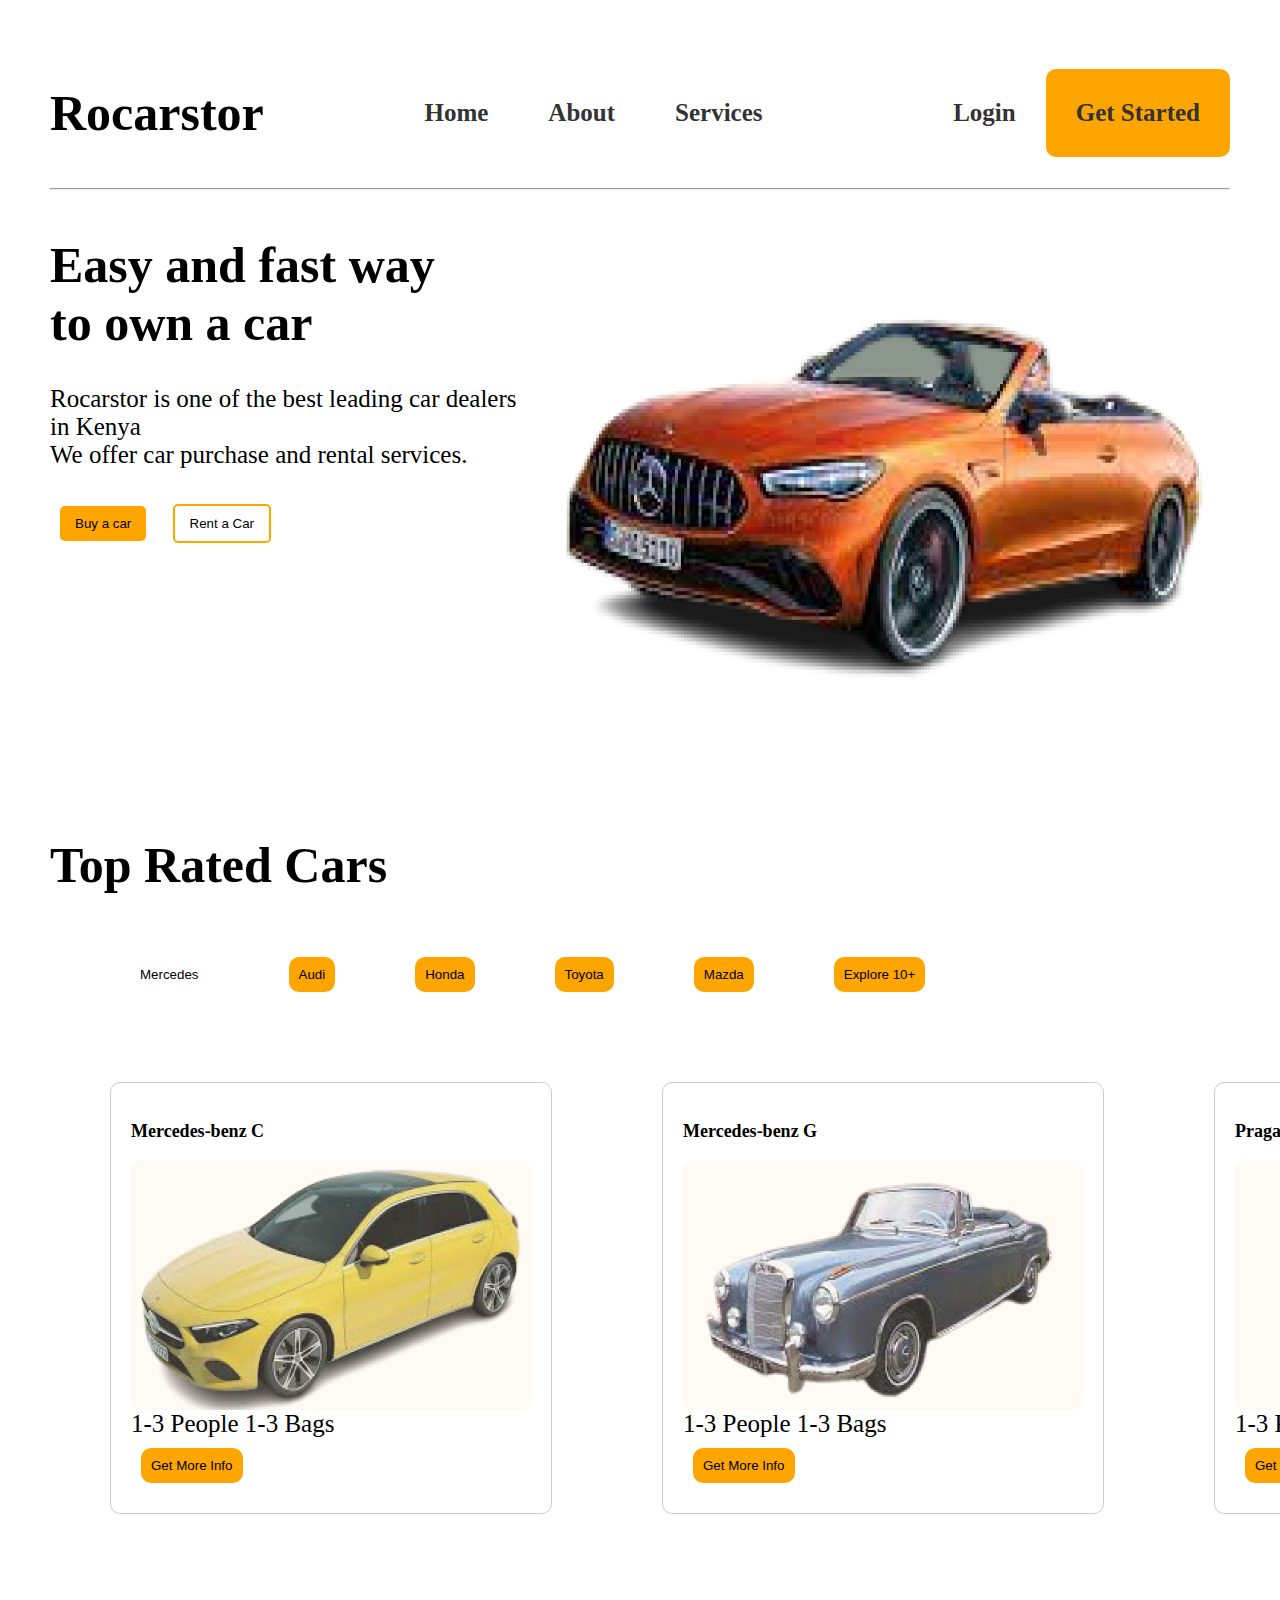
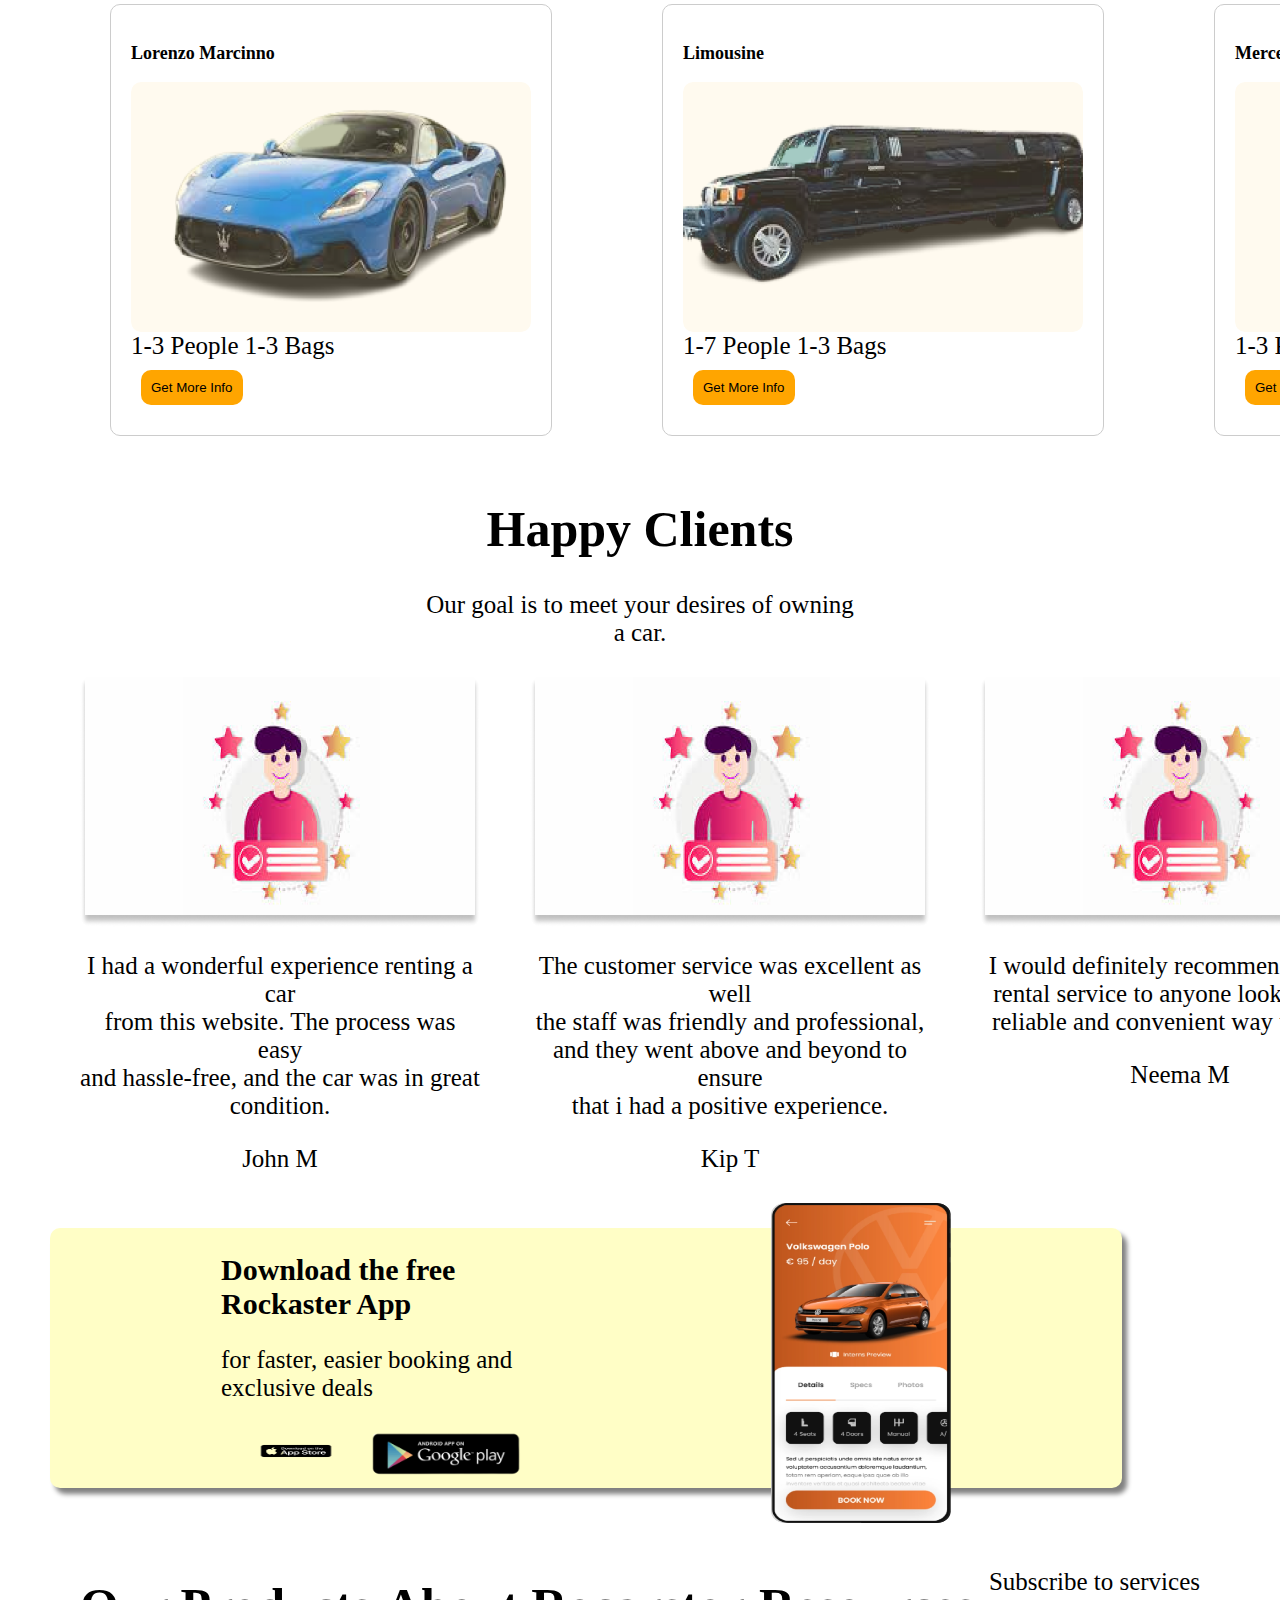
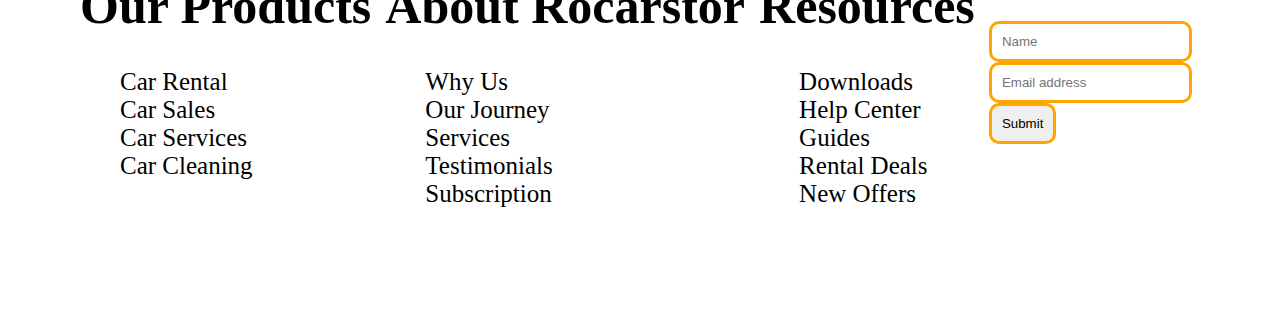
==== commit 4873edfc: "inintial comm" ====
--- a/index.html
+++ b/index.html
@@ -186,136 +186,3 @@
 </body>
 </html>
 
-
-<!-- <!DOCTYPE html>
-<html lang="en">
-<head>
-    <meta charset="UTF-8">
-    <meta http-equiv="X-UA-Compatible" content="IE=edge">
-    <meta name="viewport" content="width=, initial-scale=1.0">
-    <title>own cars faster</title>
-    <link rel="stylesheet" href="styles.css">
-</head>
-<body>
-   <nav>
-   <ul>
-    <li><a href="us">ROCASTOR</a></li>
-    <li><a href="H">HOME</a></li>
-    <li><a href="me">ABOUT</a></li>
-    <li><a href="S">SERVICES</a></li>
-    <li><a href="LOGS">LOG IN</a></li>
-    <li><a href="gs">GET STARTED</a></li>
-   </ul>
-   </nav>
-   <img class="biko" src="image 1.png" alt="">
-    
-    <div class="mmh">
-    <p>Easy and fast way to own a car.</p>
-    <p>Rocarstar is one of the best leading cars in kenya.<br>
-        We offer car purchase and rental service.
-        <a href="buy a car">Buy a car</a>
-        <a href="Rent a car">Rent a car</a>
-    </p>
-</div>
-
-    <br>
-    <div class="one">
-        <h1>Top Rated Cars</h1>
-        <ol>
-            <li>Mercedes Benz C IMG</li>
-            <li>Mercedes Benz G</li>
-            <li>praga</li>
-            <li>lorenzo Marcinno</li>
-            <li>limousine</li>
-            <li>Mercedes benz E</li>
-        </ol>
-    </div>
-    <div row>
-        <table>
-    <img src="Rectangle 4.png" alt="">
-    <img src="Rectangle 5.png" alt="">
-    <img src="Rectangle 6.png" alt="">
-    <img src="Rectangle 4-1.png" alt="">
-    <img src="Rectangle 5-1.png" alt="">
-    <img src="Rectangle 6-1.png" alt="">
-        </table>
-</div>
-
-    <br>
-    <div class="three">
-        <h2>Happy Clients</h2>
-        <p>ower goal is to meet your desires of owning <br>
-        a car</p>
-        <img src="image 8.png" alt="">
-        <p>i had a fantastic service from of cause the best and the most reliable cars company globaly.i had rent my dream car on my wedding at a very affordable price and offcause in good condition.</p>
-
-        <img src="image 8.png" alt="">
-        <p>If you want the best customer service for renting a car just visit Rocarstar.The service are amaizing and good relations , am talking this out of experience.For sure they are the best.</p>
-
-        <img src="image 8.png" alt="">
-        <p>Are you looking for a place to buy a car.Visit Rocarstar for the best and long lasting machines , with warrants that is suitable and for affordable prices.Rocarstar also allows one to own cars on loans that are customer frienly</p>
-        </div>
-
-
-        <br>
-        <div class="four">
-            <img src="car-rental 1.png" alt="">
-            <h3 class="bio header">download the free <br>
-            Rocarstar App</h3>
-            <p>For faster, Easierbooking and exclusive deals</p>
-            <img src="App store.png" alt="">
-            <img src="Google play store.png" alt="">
-        </div>
-
-        <br>
-        <div class="five">
-            <h3>About Rocarstar</h3>
-            <p>Rocarstar started in 1974.Just like the other companies its was a small developing company.In 2000 the company started growing and there were many investors.By the power of God now the company is among the best car dealers internationally</p>
-            <p>We try all our best to reach our customers services and meet their satisfaction</p>
-            <p>You should all try our company because we believe to be the best in reaching out to your desire.And we also offer room for negotiation</p>
-        </div>
-
-        <br>
-        <div >
-            <h3>our service</h3>
-            <ul>
-                <li>Car Rentals</li>
-                <li>Car Sales</li>
-                <li>Car Services</li>
-                <li>Car Cleaning</li>
-                <li>Park Tour</li>
-            </ul>
-
-            <div class="row">
-                <div class="contact-details">
-                        <div class="column-about"> 
-                <h2><em>CONTACT ME:</em>-</h2>
-                        <a href="https://web.whatsapp/?" target="_blank"><li class="details"><img class="details" src="WhatsApp.svg.png" alt=""></li></a>
-                        <a href="https://instragram.com" target="_parent"><li class="details"><img class="details" src="insta.png" alt=""></li></a>
-                        <a href="https://twitter.com/"><li class="details"><img class="details" src="twiter.png" alt=""></li></a>
-            </div>
-                </div>
-            </div>
-            contact section 
-        <div class="row">
-            <div class="contact">
-                <div class="contact-column">
-                    <form action="/">
-                      <label for="firstname">First Name</label>
-                      <input type="text" id="firstname" name="firstname" placeholder="First name..">
-                      <label for="lastname">Last Name</label>
-                      <input type="text" id="lname" name="lastname" placeholder="Last name">
-                      <label for="phoneNumber">Phone Number</label>
-                      <input type="text" id="phonenumber" name="phonenumber" placeholder="phone number">
-                      <label for="message">Message</label>
-                      <textarea id="message" name="subject" placeholder="Write me a message .." style="height:150px"></textarea>
-                      <input type="Submit" value="Submit">
-                    </form>
-                  </div>
-        </div>
-        
-
-   
-   
-</body>
-</html>  -->--- a/styles.css
+++ b/styles.css
@@ -7,32 +7,23 @@
     font-size: 25px;
 }
 
-.header {
+.elsa {
     display: flex;
     justify-content: space-between;
     align-items: center;
 }
-h3{
-    font-size: 18px;
-}
-.header ul {
-    list-style: none;
-    margin: 0;
-    padding: 0;
-    display: flex;
-}
 
-.header ul li {
+.elsa ul li {
     padding: 30px;
 }
 
-.header ul li:hover{
+.elsa ul li:hover{
     box-shadow: 5px 5px 5px gray;
-    background-color: var(--orange);
+    background-color: pink;
     margin: 2px;
 }
 
-.header ul li a {
+.elsa ul li a {
     text-decoration: none;
     color: #333;
     font-weight: bold;
@@ -41,7 +32,15 @@
     list-style: none;
 }
 
-
+h3{
+    font-size: 18px;
+}
+.elsa ul {
+    list-style: none;
+    margin: 0;
+    padding: 0;
+    display: flex;
+}
 
 .list3{
     display: flex;
@@ -49,13 +48,13 @@
     padding: 30px;
 }
 form input{
-    border: 3px solid var(--orange);
+    border: 3px solid orange;
     display: flex;
     padding: 10px;
 }
 
 #getstarted{
-    background-color: var(--orange);
+    background-color: orange;
 }
 
 
@@ -69,15 +68,10 @@
     
 }
 
-a{
-    text-decoration: none;
+.merc1{
+    height: 600px;
+    width: 700px;
 }
-
-#two li {
-    margin: 0 10px; 
-    padding: 20px;
-}
-
 .car1{ 
     border: 1px solid #ccc;
     padding: 20px;
@@ -90,11 +84,19 @@
     margin: 30px;
 }
 button{
-    background-color: var(--orange);
+    background-color: orange;
     border:none;
     padding: 10px;
     margin: 10px;
     cursor: pointer;
+}
+a{
+    text-decoration: none;
+}
+
+#two li {
+    margin: 0 10px; 
+    padding: 20px;
 }
 
 
@@ -118,14 +120,14 @@
 }
 
 .button-buy{
-    background:var(--orange);
+    background:orange;
     border:none;
     padding:10px 15px;
     border-radius:5px;
 }
 .button-rent{
     color:var(--orange);
-    border:2px solid var(--orange);
+    border:2px solid orange;
     background: none;
     padding:10px 15px;
     border-radius:5px;
@@ -180,3 +182,6 @@
 }
 
 
+
+
+
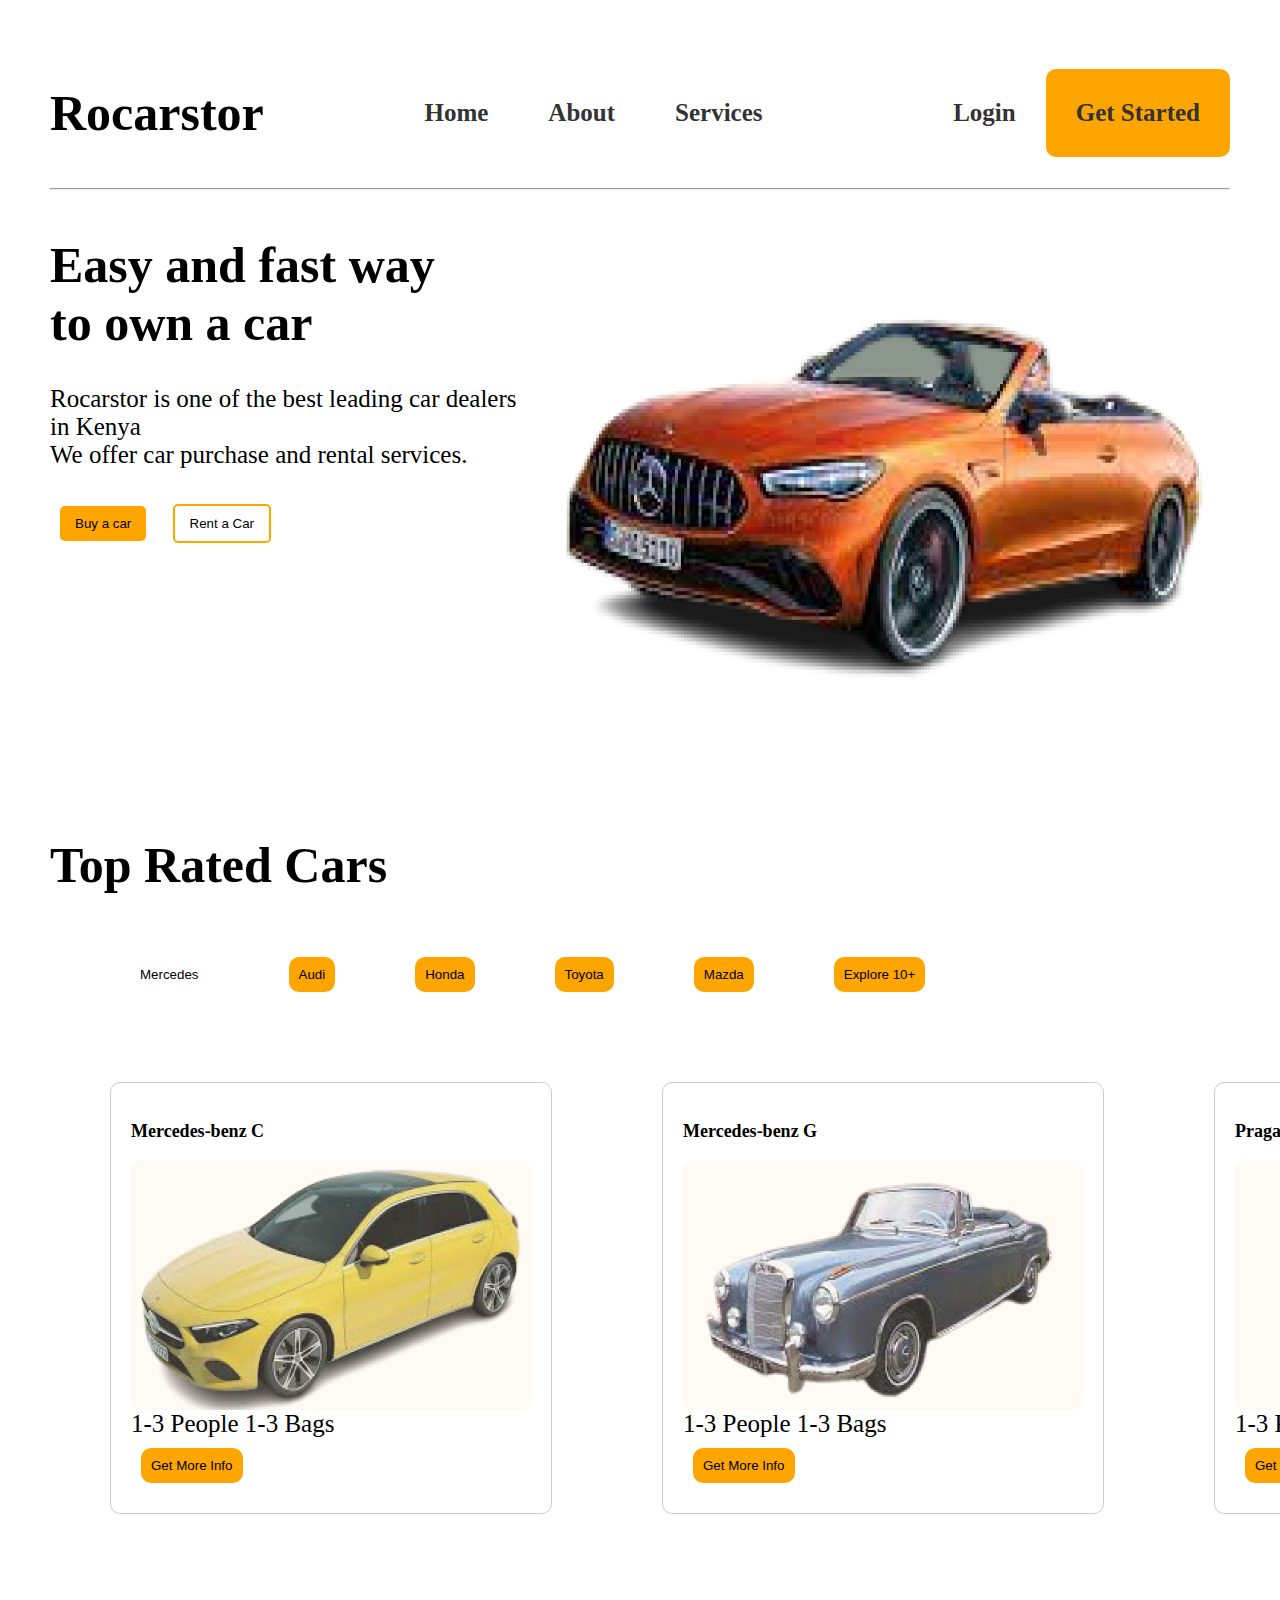
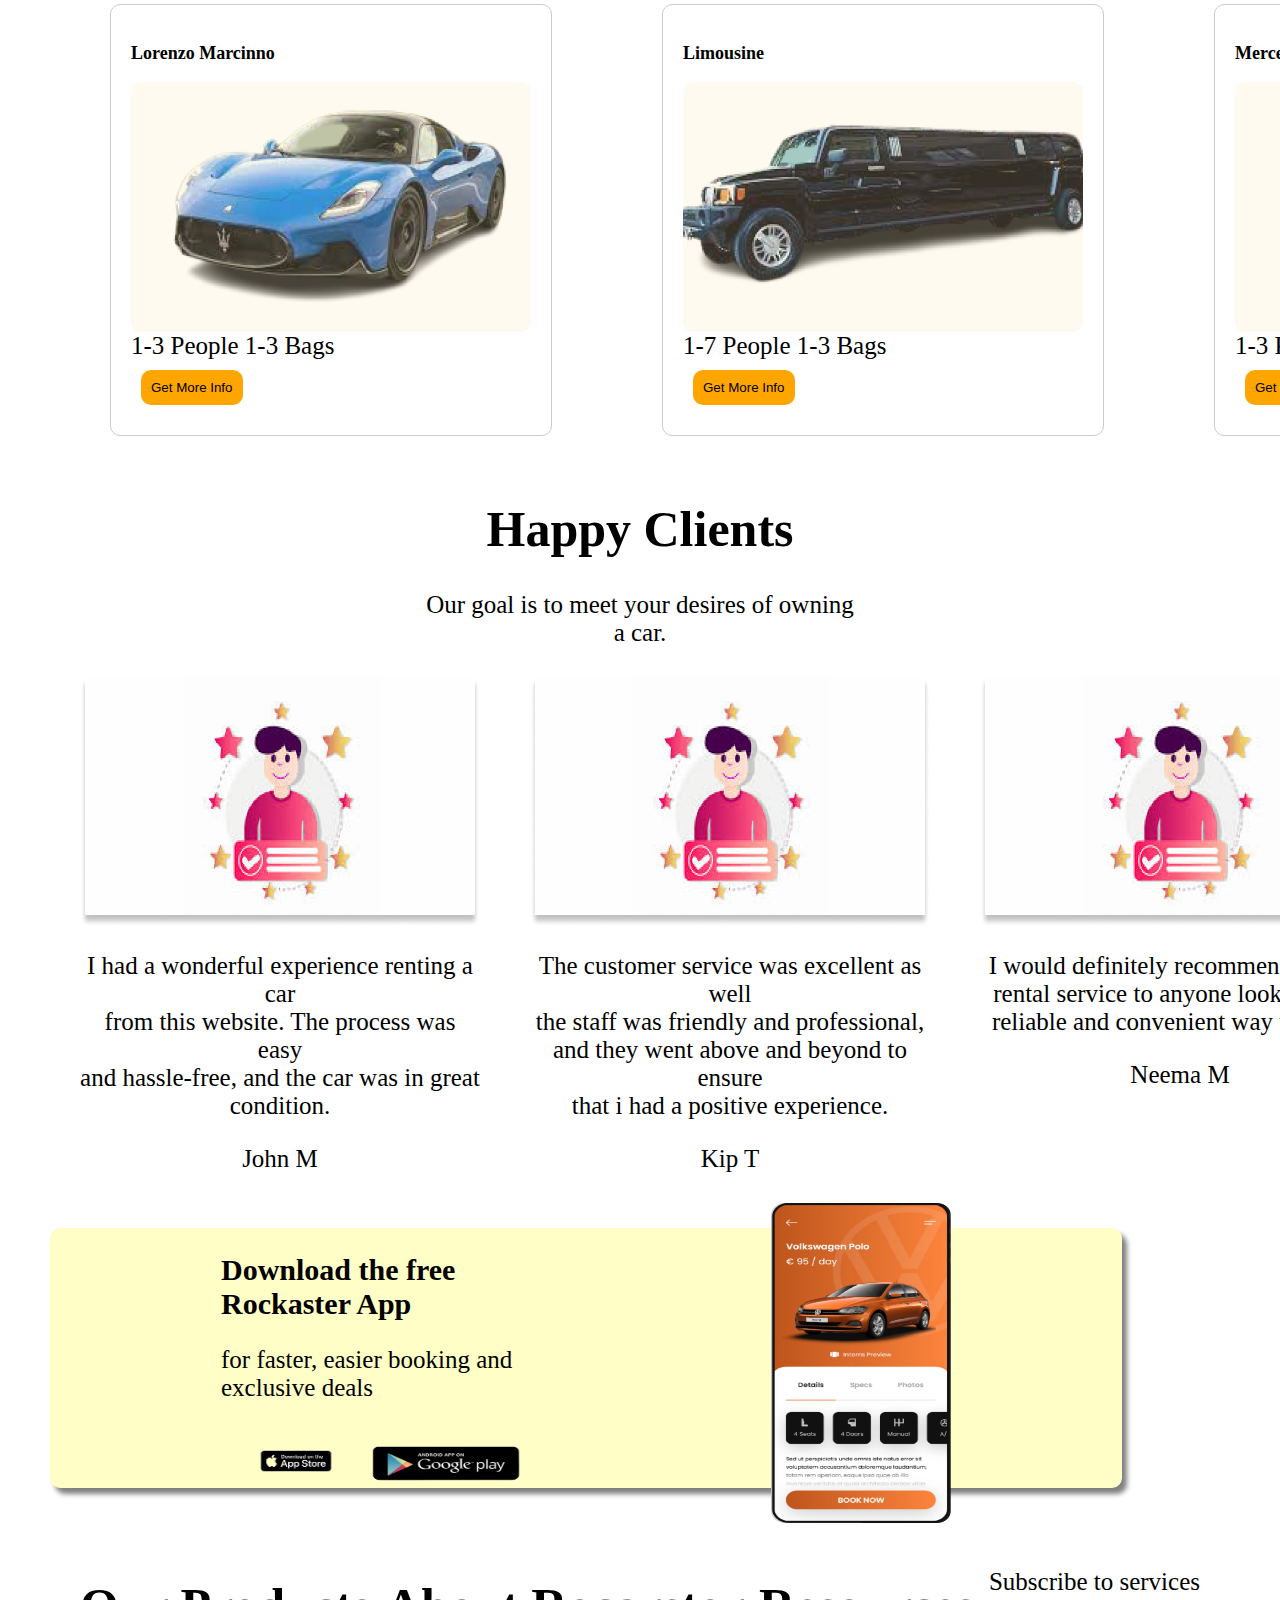
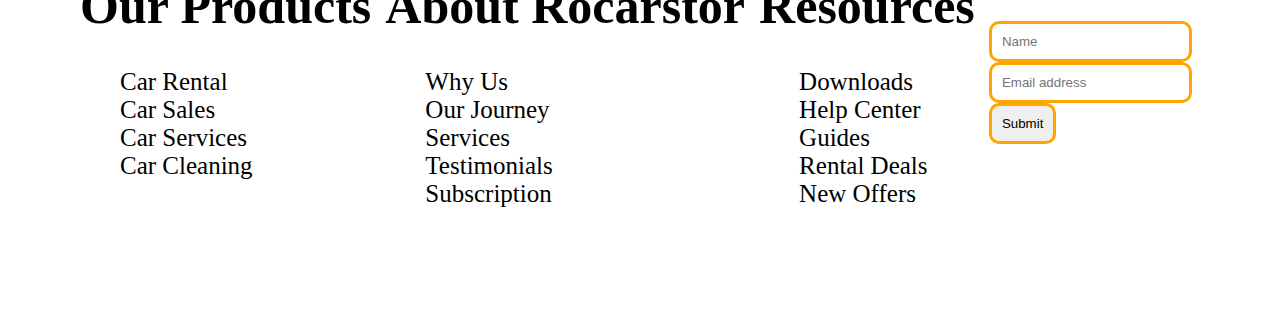
==== commit e8ee8468: "added styles" ====
--- a/index.html
+++ b/index.html
@@ -136,8 +136,8 @@
                 <p>for faster, easier booking and exclusive deals</p>
             </div>
             <div class="imgs">
-                <img src="./App store.png" height="40px" width="150px">
-                <img src="./Google play store.png" height="48px" width="150px" >
+                <img src="./App store.png" height="68px" width="150px">
+                <img src="./Google play store.png" height="40px" width="150px" >
             </div>
         </div>
         <img id="downloads3" src="./car-rental 1.png" height="320px" width="180px"> 
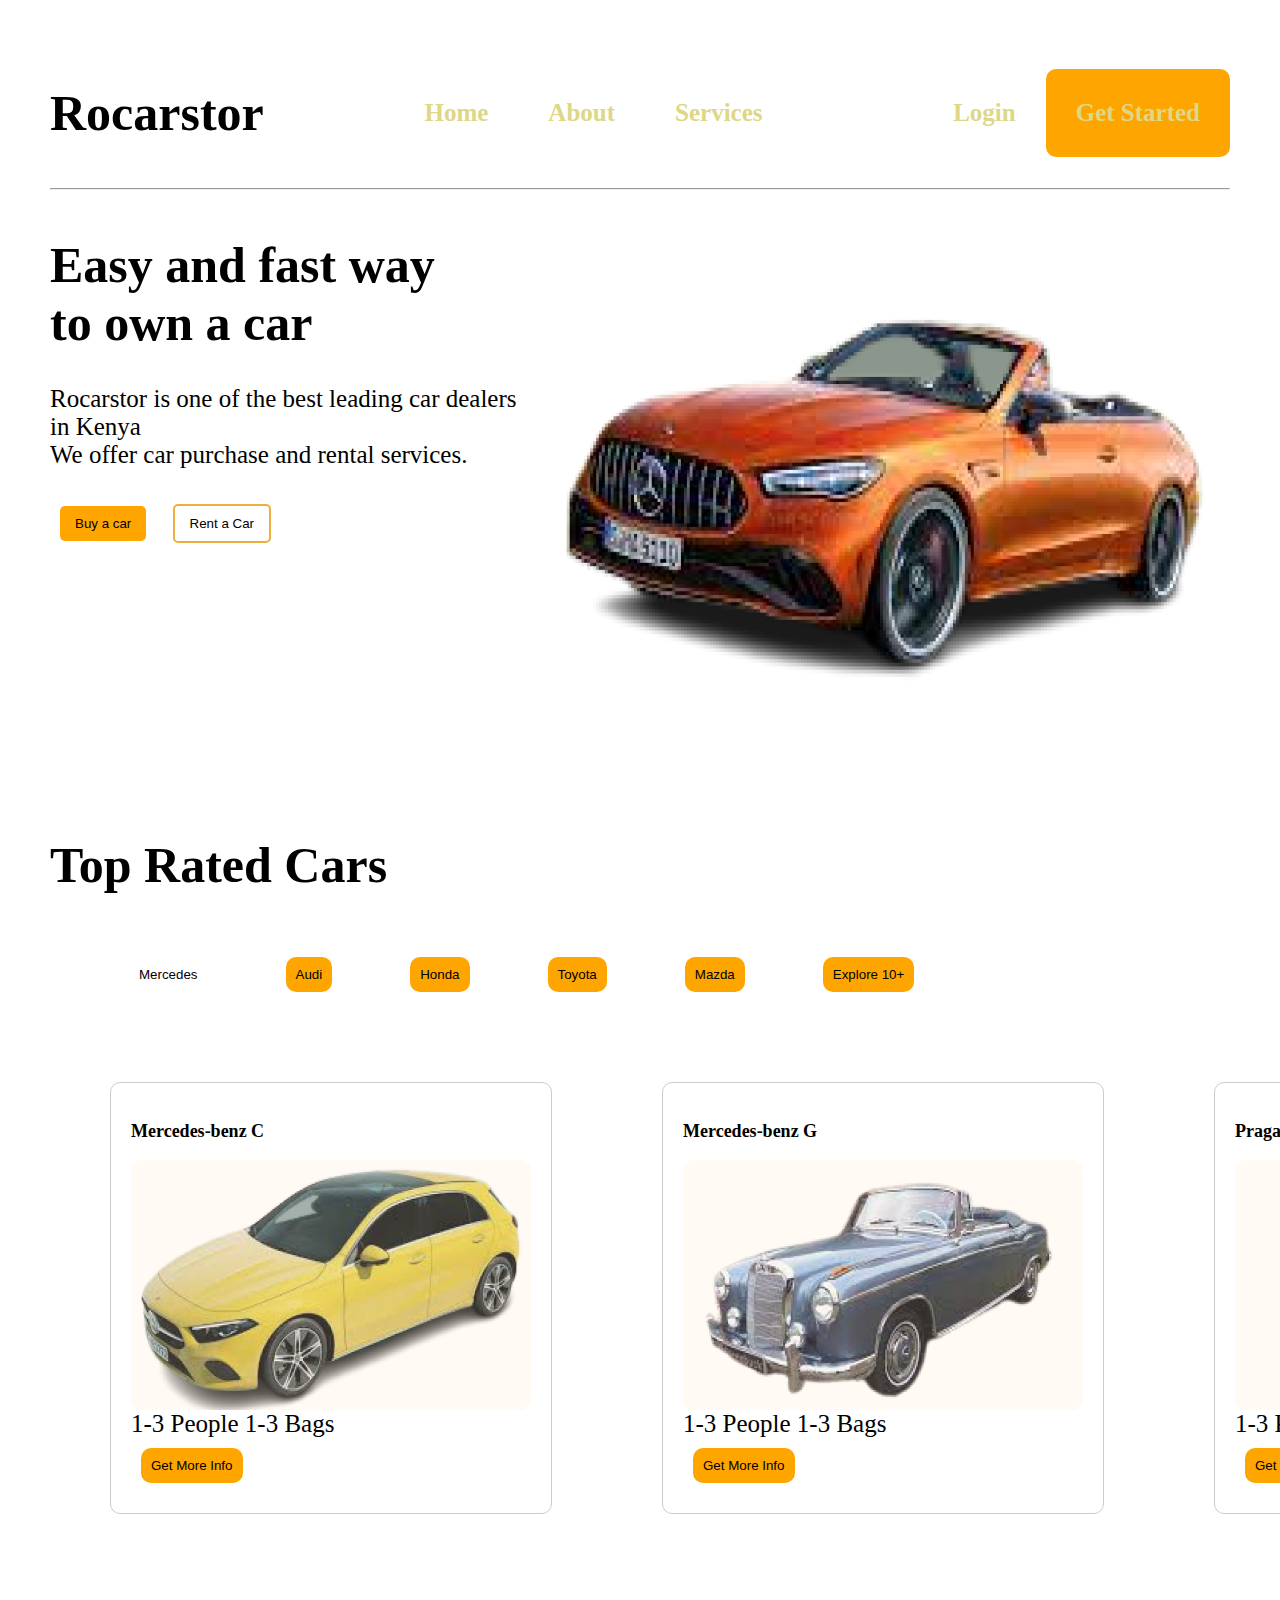
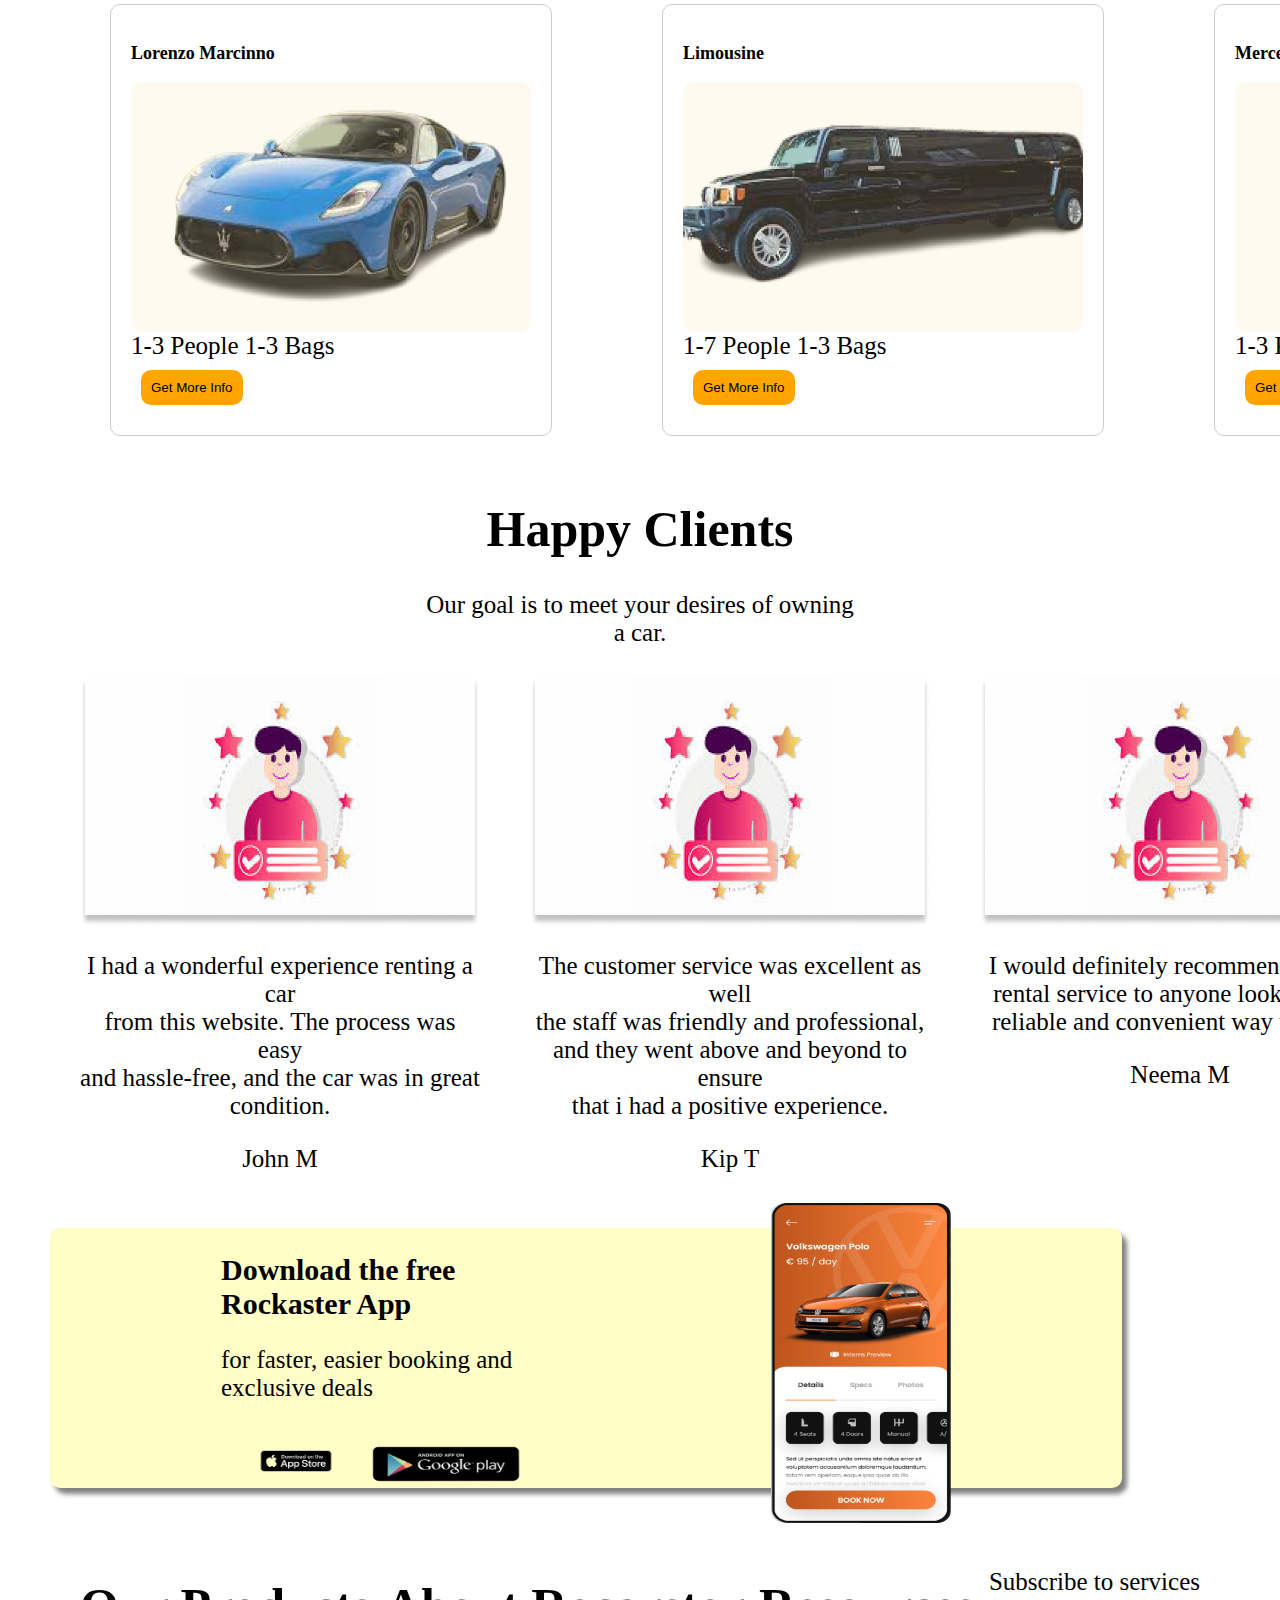
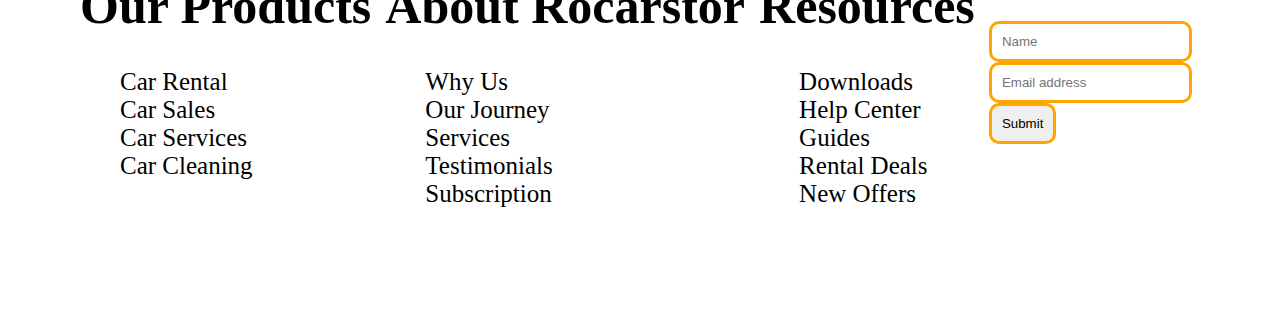
==== commit bc370b9d: "updated on html" ====
--- a/index.html
+++ b/index.html
@@ -137,7 +137,7 @@
             </div>
             <div class="imgs">
                 <img src="./App store.png" height="68px" width="150px">
-                <img src="./Google play store.png" height="40px" width="150px" >
+                <img src="./Google play store.png" height="41px" width="150px" >
             </div>
         </div>
         <img id="downloads3" src="./car-rental 1.png" height="320px" width="180px"> 
--- a/styles.css
+++ b/styles.css
@@ -19,13 +19,13 @@
 
 .elsa ul li:hover{
     box-shadow: 5px 5px 5px gray;
-    background-color: pink;
+    background-color: rgb(201, 54, 79);
     margin: 2px;
 }
 
 .elsa ul li a {
     text-decoration: none;
-    color: #333;
+    color: #ddd786;
     font-weight: bold;
 }
 ul{
@@ -95,7 +95,7 @@
 }
 
 #two li {
-    margin: 0 10px; 
+    margin: 0 9px; 
     padding: 20px;
 }
 
@@ -127,7 +127,7 @@
 }
 .button-rent{
     color:var(--orange);
-    border:2px solid orange;
+    border:2px solid rgba(235, 173, 57, 0.973);
     background: none;
     padding:10px 15px;
     border-radius:5px;
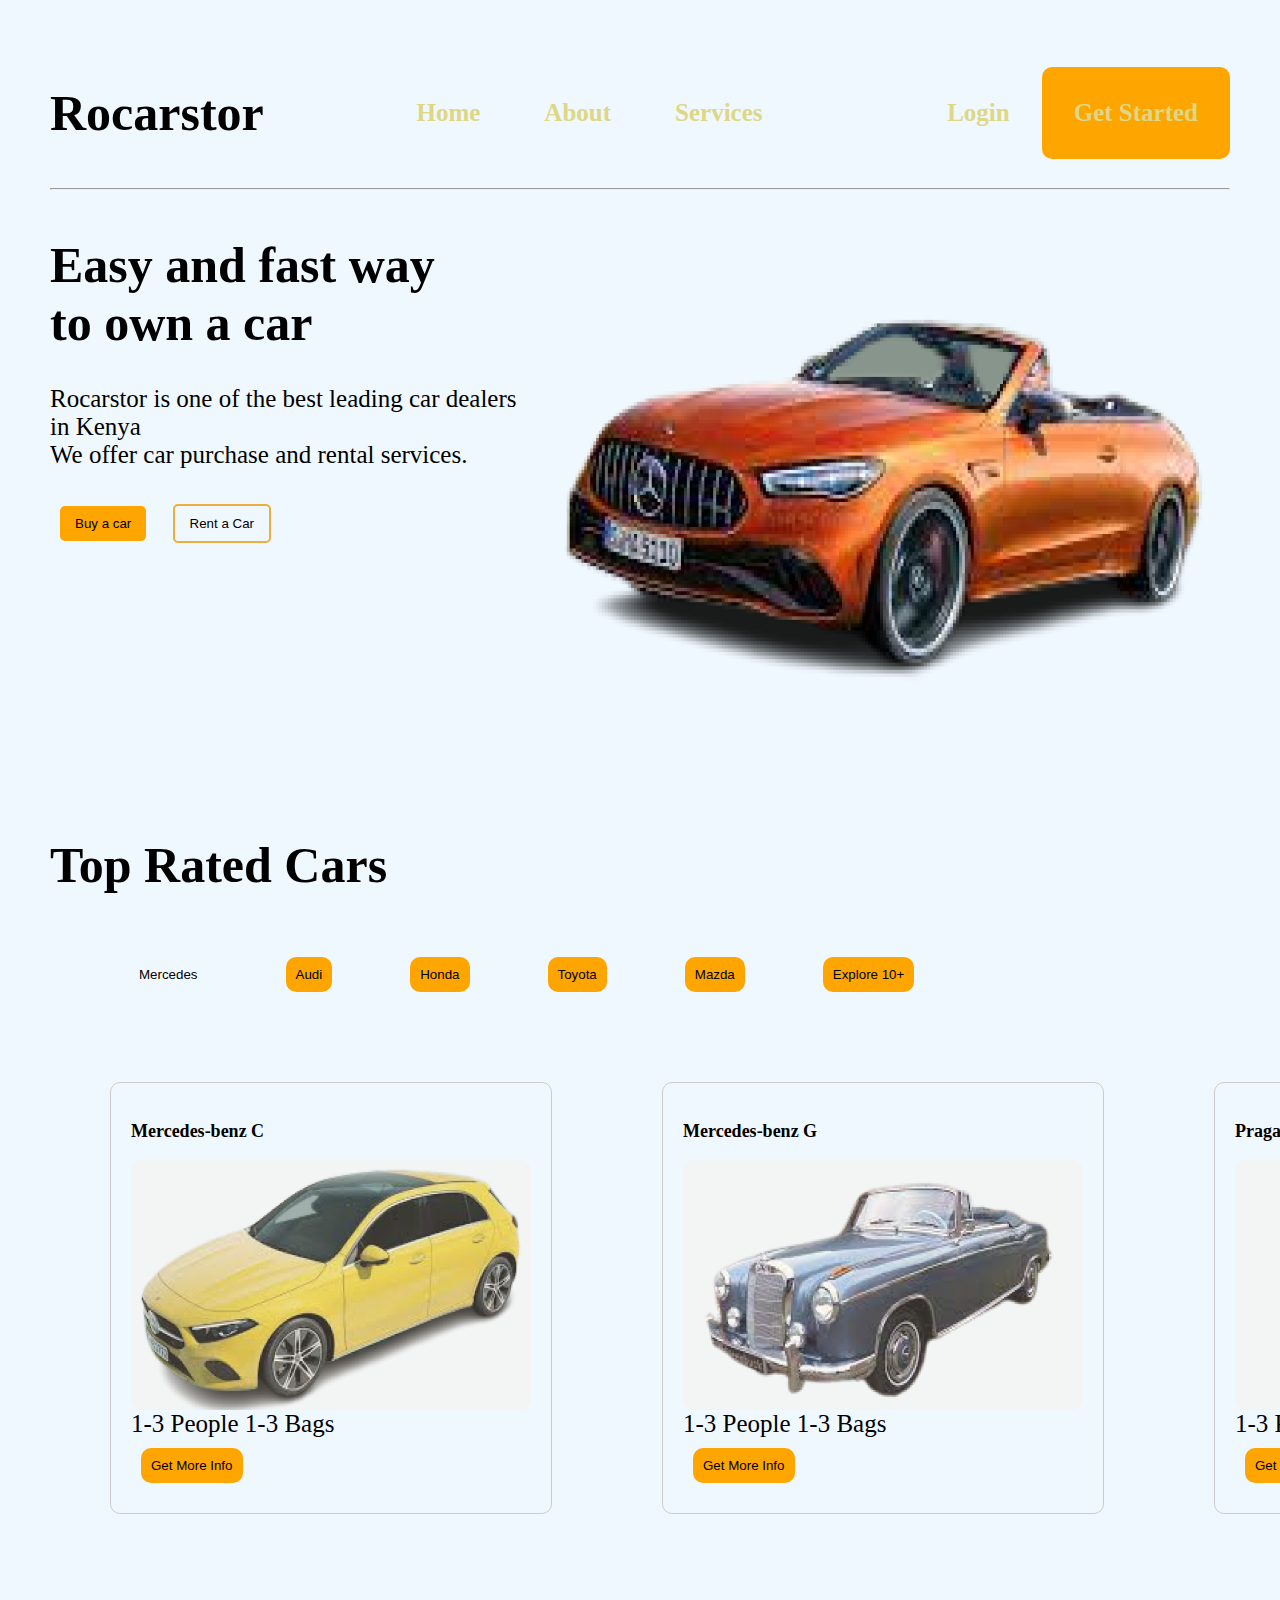
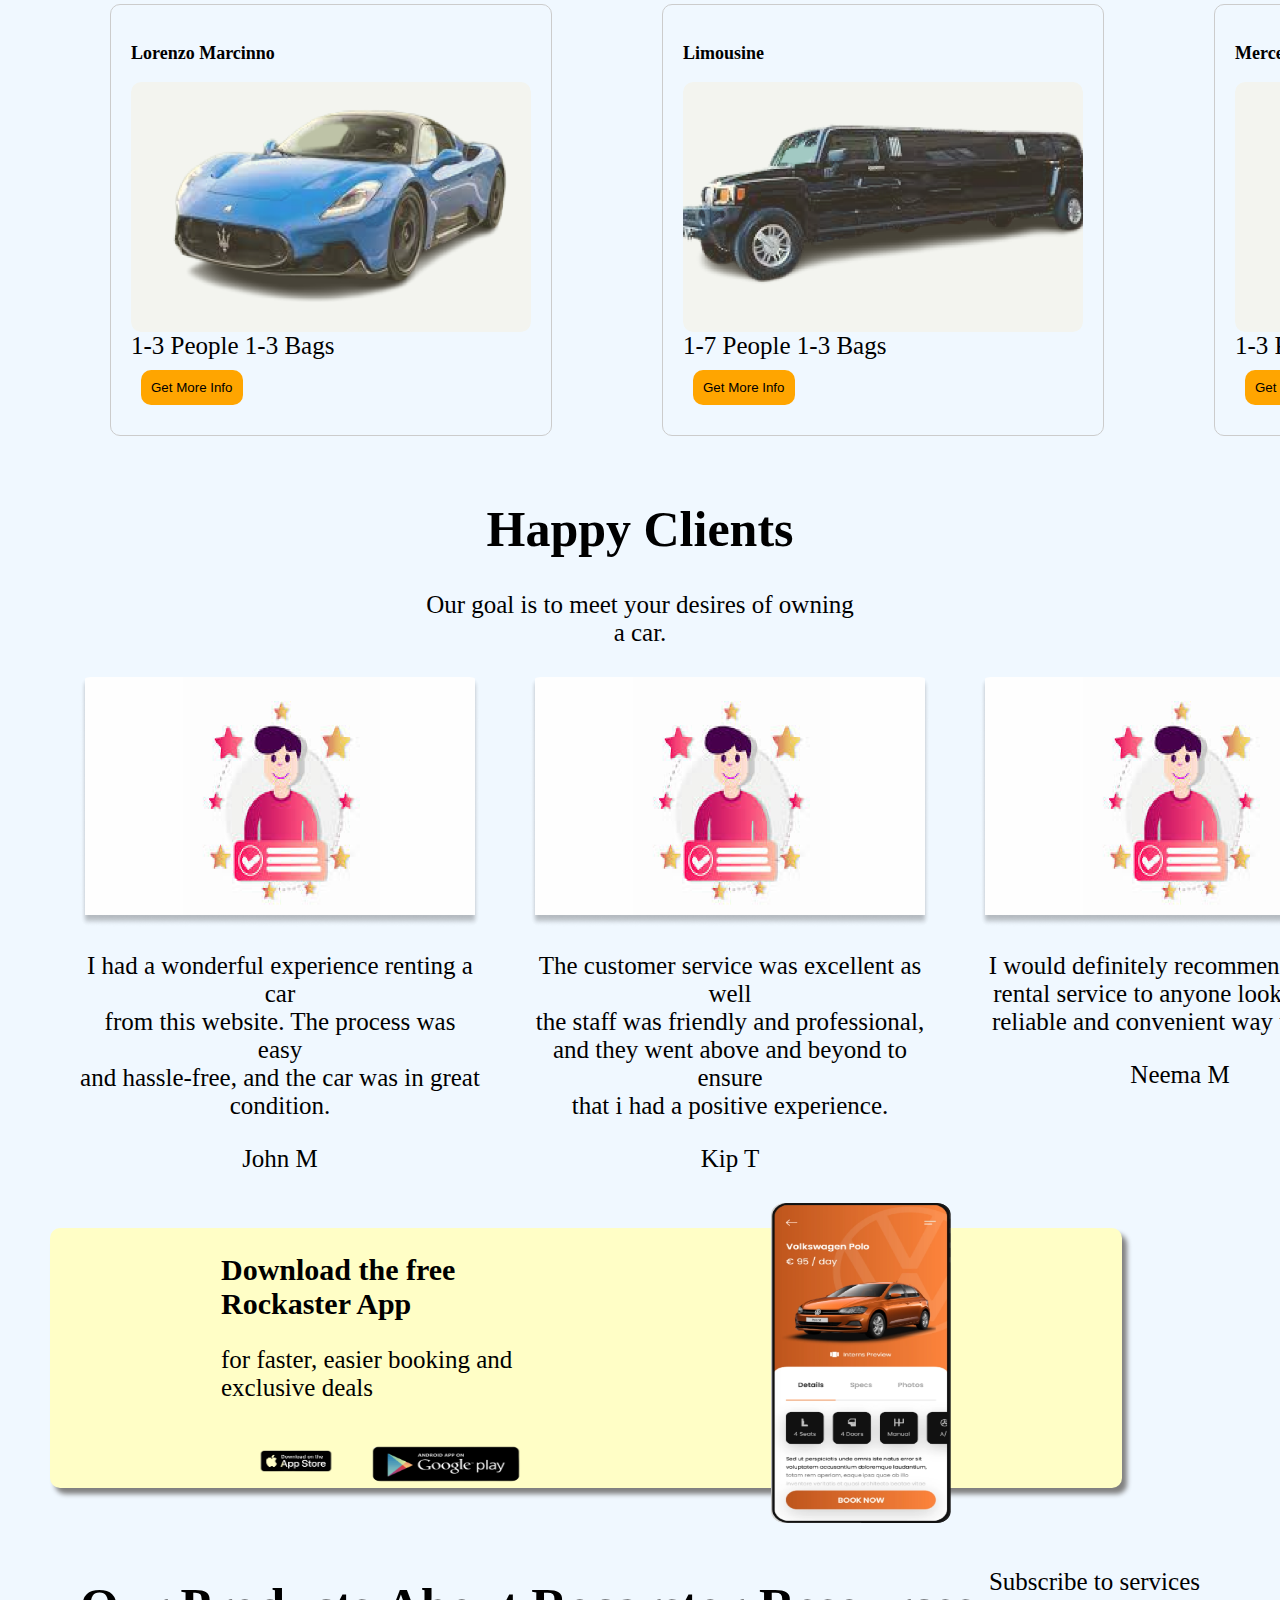
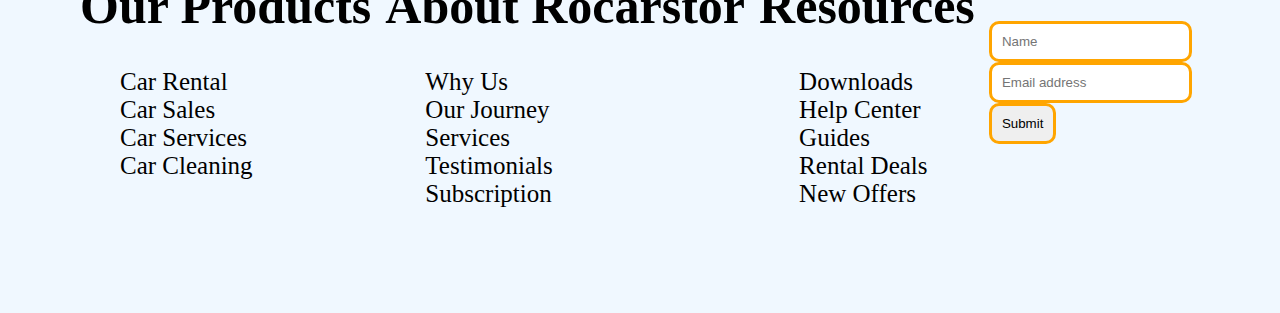
==== commit 5c5d14c5: "added content" ====
--- a/index.html
+++ b/index.html
@@ -8,7 +8,7 @@
         <h1>Rocarstor</h1>
         <ul class="list1">
             <li><a href="#home">Home</a></li>
-            <li><a href="#about">About</a></li>
+            <li><a href="#abouts">About</a></li>
             <li><a href="#services">Services</a></li>
         </ul>
         <ul class="list2">
@@ -31,11 +31,11 @@
         <section id="two">
             <h1>Top Rated Cars</h1>
             <ul>
-                <li><button class="buko">Mercedes</button></a></li>
-                <li><button class="buko">Audi</button></a></li>
-                <li><button class="buko">Honda</button></a></li>
-                <li><button class="buko">Toyota</button></a></li>
-                <li><button class="buko">Mazda</button></a></li>
+                <li><button class="ludo">Mercedes</button></a></li>
+                <li><button class="ludo">Audi</button></a></li>
+                <li><button class="ludo">Honda</button></a></li>
+                <li><button class="ludo">Toyota</button></a></li>
+                <li><button class="ludo">Mazda</button></a></li>
                 <li><button>Explore 10+</button></li>
 
             </ul>
--- a/styles.css
+++ b/styles.css
@@ -5,6 +5,7 @@
     margin: 40px;
     padding: 10px;
     font-size: 25px;
+    background-color: aliceblue;
 }
 
 .elsa {
@@ -14,7 +15,7 @@
 }
 
 .elsa ul li {
-    padding: 30px;
+    padding: 32px;
 }
 
 .elsa ul li:hover{
@@ -141,7 +142,7 @@
 .types{
     width:120px;
     height:35px;
-    gap:10px;
+    gap:11px;
     display:flex;
     justify-content: space-around;
     align-items: center;
